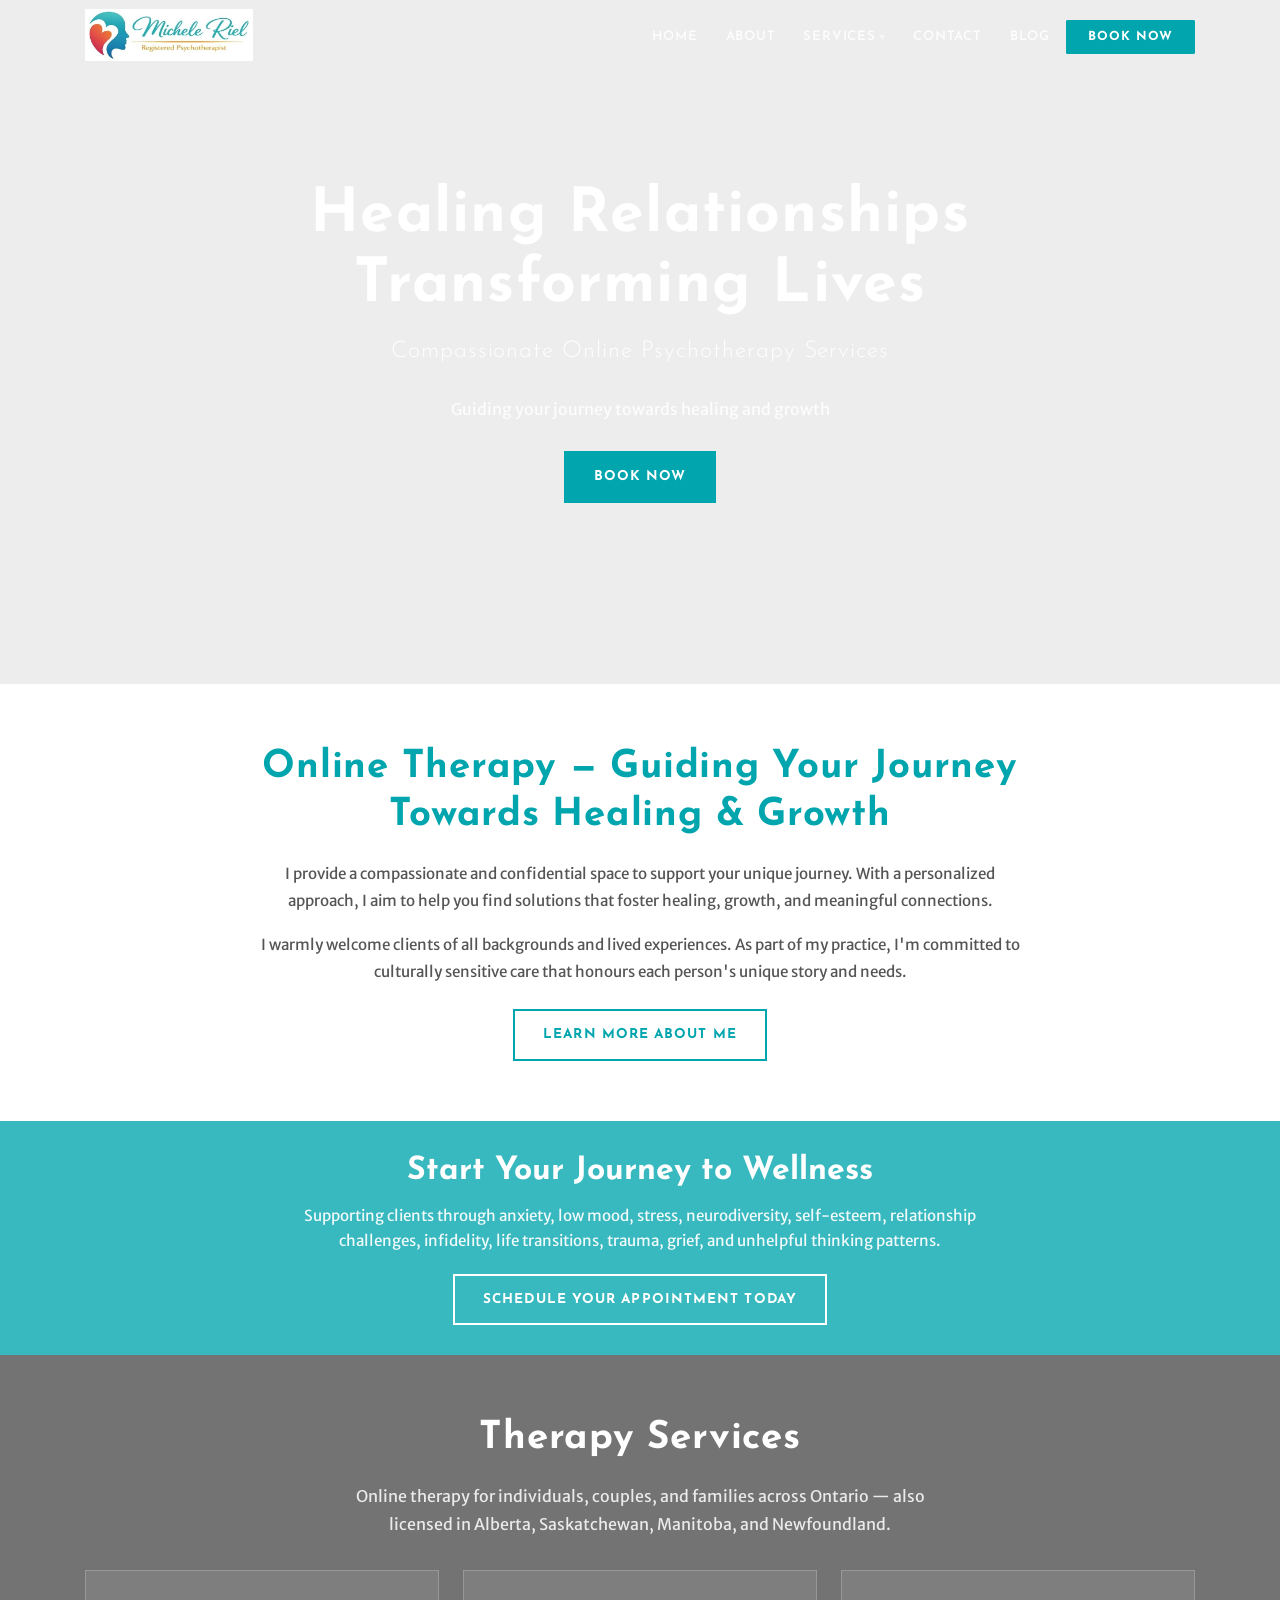
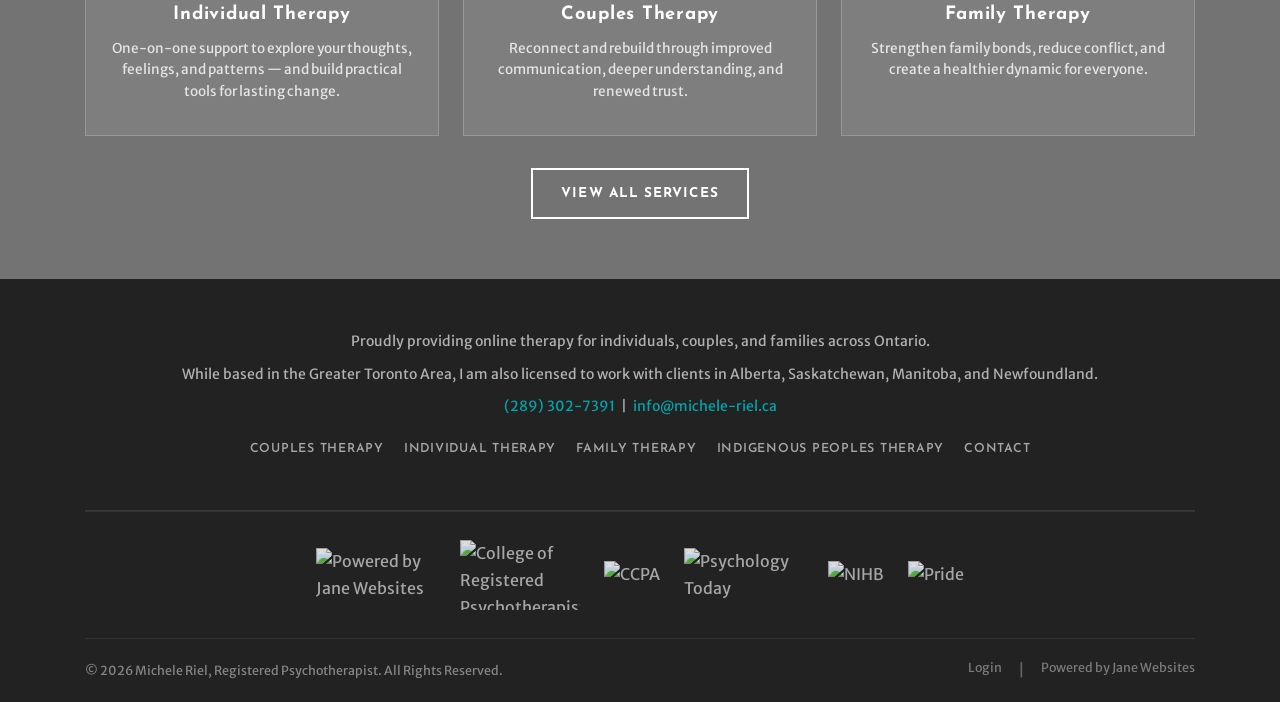
==== index.html @ 2e8179a7 "Replace nav text/subtitle with michelelogo.png across all pages Remove nav-brand-text and nav-brand-" ====
<!DOCTYPE html>
<html lang="en">
<head>
  <meta charset="UTF-8">
  <meta name="viewport" content="width=device-width, initial-scale=1.0">
  <title>Michele Riel | Registered Psychotherapist</title>
  <link rel="stylesheet" href="replica.css">
  <link rel="stylesheet" href="https://cdnjs.cloudflare.com/ajax/libs/font-awesome/6.4.2/css/all.min.css">
</head>
<body>

<!-- NAV -->
<nav class="main-nav nav-transparent" id="mainNav">
  <div class="nav-inner">
    <a href="index.html" class="nav-brand">
      <img src="images/michelelogo.png" alt="Michele Riel" class="nav-brand-logo">
    </a>
    <button class="nav-hamburger" id="navHamburger" aria-label="Menu">
      <span></span><span></span><span></span>
    </button>
    <ul class="nav-links" id="navLinks">
      <li><a href="index.html" class="nav-link">Home</a></li>
      <li><a href="about.html" class="nav-link">About</a></li>
      <li class="nav-dropdown">
        <a href="services.html" class="nav-link">Services</a>
        <div class="nav-dropdown-menu">
          <a href="services/how-will-therapy-help.html">How will Therapy help?</a>
          <a href="services/individual-therapy.html">Individual Therapy</a>
          <a href="services/couples-therapy.html">Couples Therapy</a>
          <a href="services/family-therapy.html">Family Therapy</a>
          <a href="services/indigenous-peoples-therapy.html">Indigenous Peoples Therapy</a>
        </div>
      </li>
      <li><a href="contact.html" class="nav-link">Contact</a></li>
      <li><a href="blog.html" class="nav-link">Blog</a></li>
      <li><a href="https://micheleriel.janeapp.com/" class="nav-link nav-cta" target="_blank">Book Now</a></li>
    </ul>
  </div>
</nav>

<!-- HERO -->
<section class="page-hero hero-home" style="background-image: url('images/hero-home.jpg');">
  <div class="page-hero-overlay"></div>
  <div class="page-hero-content">
    <h1 class="hero-h1">Healing Relationships Transforming Lives</h1>
    <h2 class="hero-h2">Compassionate Online Psychotherapy Services</h2>
    <p style="font-size:1rem;color:rgba(255,255,255,0.85);margin-bottom:28px;">Guiding your journey towards healing and growth</p>
    <a href="https://micheleriel.janeapp.com/" class="btn btn-primary" target="_blank">Book Now</a>
  </div>
</section>

<!-- WELCOME -->
<section class="welcome-section">
  <div class="container">
    <div style="max-width:760px;margin:0 auto;text-align:center;padding:60px 0;">
      <h2 class="section-heading" style="color:#01a5ad;">Online Therapy — Guiding Your Journey Towards Healing &amp; Growth</h2>
      <p class="body-text">I provide a compassionate and confidential space to support your unique journey. With a personalized approach, I aim to help you find solutions that foster healing, growth, and meaningful connections.</p>
      <p class="body-text">I warmly welcome clients of all backgrounds and lived experiences. As part of my practice, I'm committed to culturally sensitive care that honours each person's unique story and needs.</p>
      <a href="about.html" class="btn btn-outline-primary" style="margin-top:8px;">Learn More About Me</a>
    </div>
  </div>
</section>

<!-- JOURNEY STRIP -->
<section class="journey-strip">
  <div class="journey-strip-bg"></div>
  <div class="journey-strip-content">
    <div class="container">
      <h2>Start Your Journey to Wellness</h2>
      <p>Supporting clients through anxiety, low mood, stress, neurodiversity, self-esteem, relationship challenges, infidelity, life transitions, trauma, grief, and unhelpful thinking patterns.</p>
      <a href="https://micheleriel.janeapp.com/" class="btn btn-outline-white" target="_blank">Schedule Your Appointment Today</a>
    </div>
  </div>
</section>

<!-- HOME SERVICES -->
<section class="home-services-section" style="background-image:url('images/senior-family.jpg');">
  <div class="home-services-overlay"></div>
  <div class="home-services-content">
    <div class="container">
      <h2 class="section-heading text-white text-center">Therapy Services</h2>
      <p style="text-align:center;color:rgba(255,255,255,0.85);max-width:620px;margin:0 auto;">Online therapy for individuals, couples, and families across Ontario — also licensed in Alberta, Saskatchewan, Manitoba, and Newfoundland.</p>
      <div class="home-services-grid">
        <a href="services/individual-therapy.html" class="home-service-card">
          <h3>Individual Therapy</h3>
          <p>One-on-one support to explore your thoughts, feelings, and patterns — and build practical tools for lasting change.</p>
        </a>
        <a href="services/couples-therapy.html" class="home-service-card">
          <h3>Couples Therapy</h3>
          <p>Reconnect and rebuild through improved communication, deeper understanding, and renewed trust.</p>
        </a>
        <a href="services/family-therapy.html" class="home-service-card">
          <h3>Family Therapy</h3>
          <p>Strengthen family bonds, reduce conflict, and create a healthier dynamic for everyone.</p>
        </a>
      </div>
      <div style="text-align:center;margin-top:32px;">
        <a href="services.html" class="btn btn-outline-white">View All Services</a>
      </div>
    </div>
  </div>
</section>

<!-- FOOTER -->
<footer class="site-footer">
  <div class="container">
    <div class="footer-text">
      <p>Proudly providing online therapy for individuals, couples, and families across Ontario.</p>
      <p>While based in the Greater Toronto Area, I am also licensed to work with clients in Alberta, Saskatchewan, Manitoba, and Newfoundland.</p>
      <p><a href="tel:+12893027391" style="color:#01a5ad;">(289) 302-7391</a> &nbsp;|&nbsp; <a href="mailto:info@michele-riel.ca" style="color:#01a5ad;">info@michele-riel.ca</a></p>
      <div class="footer-links">
        <a href="services/couples-therapy.html">Couples Therapy</a>
        <a href="services/individual-therapy.html">Individual Therapy</a>
        <a href="services/family-therapy.html">Family Therapy</a>
        <a href="services/indigenous-peoples-therapy.html">Indigenous Peoples Therapy</a>
        <a href="contact.html">Contact</a>
      </div>
    </div>
    <div class="footer-logos">
      <img src="images/jane-websites.png" alt="Powered by Jane Websites">
      <img src="images/crpo.webp" alt="College of Registered Psychotherapists of Ontario">
      <img src="images/ccpa.jpg" alt="CCPA">
      <img src="images/psychology-today.png" alt="Psychology Today">
      <img src="images/nihb.png" alt="NIHB">
      <img src="images/pride.jpg" alt="Pride">
    </div>
    <div class="footer-bottom">
      <p>&copy; 2026 Michele Riel, Registered Psychotherapist. All Rights Reserved.</p>
      <div style="display:flex;gap:16px;">
        <a href="#">Login</a>
        <span style="color:rgba(255,255,255,0.3)">|</span>
        <a href="https://jane.app" target="_blank">Powered by Jane Websites</a>
      </div>
    </div>
  </div>
</footer>

<script>
  const nav = document.getElementById('mainNav');
  window.addEventListener('scroll', () => {
    if (window.scrollY > 60) { nav.classList.add('nav-solid'); nav.classList.remove('nav-transparent'); }
    else { nav.classList.remove('nav-solid'); nav.classList.add('nav-transparent'); }
  });
  const burger = document.getElementById('navHamburger');
  const links  = document.getElementById('navLinks');
  burger.addEventListener('click', () => {
    burger.classList.toggle('open');
    links.classList.toggle('open');
    document.body.style.overflow = links.classList.contains('open') ? 'hidden' : '';
  });
  document.querySelectorAll('.nav-links a').forEach(l => l.addEventListener('click', () => {
    links.classList.remove('open'); burger.classList.remove('open'); document.body.style.overflow = '';
  }));
</script>
</body>
</html>
---- replica.css ----
/* ============================================================
   Michele Riel Psychotherapy — Replica Stylesheet
   Faithfully recreating the original at michele-riel.ca
   Fonts: Josefin Sans (headings/nav) + Merriweather Sans (body)
   Primary: #01a5ad (teal)
   ============================================================ */

@import url('https://fonts.googleapis.com/css2?family=Josefin+Sans:wght@300;400;600;700&family=Merriweather+Sans:ital,wght@0,300;0,400;0,700;1,300;1,400&display=swap');

/* ===== RESET & BASE ===== */
*, *::before, *::after { box-sizing: border-box; margin: 0; padding: 0; }
html { font-size: 16px; scroll-behavior: smooth; }
body {
  font-family: 'Merriweather Sans', Arial, sans-serif;
  color: #222222;
  background: #ffffff;
  line-height: 1.7;
  -webkit-font-smoothing: antialiased;
}
img { max-width: 100%; display: block; }
a { text-decoration: none; color: inherit; transition: color 0.2s; }
ul { list-style: none; }
button { font-family: inherit; cursor: pointer; }

/* ===== TYPOGRAPHY ===== */
h1, h2, h3, h4, h5, h6 {
  font-family: 'Josefin Sans', Arial, sans-serif;
  line-height: 1.25;
  font-weight: 600;
}

/* ===== LAYOUT ===== */
.container {
  max-width: 1170px;
  margin: 0 auto;
  padding: 0 30px;
}
.row { display: flex; flex-wrap: wrap; margin: 0 -15px; }
[class*="col-"] { padding: 0 15px; }
.col-md-4  { width: 33.333%; }
.col-md-6  { width: 50%; }
.col-md-8  { width: 66.666%; }
.col-md-12 { width: 100%; }

/* ===== BUTTONS ===== */
.btn {
  display: inline-block;
  padding: 12px 28px;
  font-family: 'Josefin Sans', Arial, sans-serif;
  font-size: 0.85rem;
  font-weight: 700;
  letter-spacing: 0.08em;
  text-transform: uppercase;
  border: 2px solid transparent;
  cursor: pointer;
  transition: all 0.25s;
  border-radius: 0;
}
.btn-primary {
  background-color: #01a5ad;
  color: #ffffff;
  border-color: #01a5ad;
}
.btn-primary:hover {
  background-color: #018a91;
  border-color: #018a91;
  color: #ffffff;
}
.btn-outline-white {
  background: transparent;
  color: #ffffff;
  border-color: #ffffff;
}
.btn-outline-white:hover {
  background: #ffffff;
  color: #01a5ad;
}
.btn-outline-primary {
  background: transparent;
  color: #01a5ad;
  border-color: #01a5ad;
}
.btn-outline-primary:hover {
  background: #01a5ad;
  color: #ffffff;
}

/* ===== NAVIGATION ===== */
.main-nav {
  position: fixed;
  top: 0;
  left: 0;
  right: 0;
  z-index: 1000;
  transition: all 0.35s ease;
}
.main-nav.nav-transparent { background: transparent; }
.main-nav.nav-solid {
  background: #ffffff;
  box-shadow: 0 2px 12px rgba(0,0,0,0.08);
}

.nav-inner {
  max-width: 1170px;
  margin: 0 auto;
  padding: 0 30px;
  height: 70px;
  display: flex;
  align-items: center;
  justify-content: space-between;
  gap: 20px;
}

/* Logo */
.nav-brand {
  display: flex;
  align-items: center;
  gap: 12px;
  text-decoration: none;
  flex-shrink: 0;
}
.nav-brand-logo {
  height: 52px;
  width: auto;
  object-fit: contain;
}

/* Nav links */
.nav-links {
  display: flex;
  align-items: center;
  gap: 4px;
  flex: 1;
  justify-content: flex-end;
}
.nav-link {
  font-family: 'Josefin Sans', Arial, sans-serif;
  font-size: 0.82rem;
  font-weight: 600;
  letter-spacing: 0.06em;
  text-transform: uppercase;
  color: rgba(255,255,255,0.88);
  padding: 8px 12px;
  border-radius: 2px;
  transition: all 0.2s;
  white-space: nowrap;
}
.nav-link:hover { color: #ffffff; background: rgba(255,255,255,0.1); }
.nav-solid .nav-link { color: #555555; }
.nav-solid .nav-link:hover { color: #01a5ad; background: rgba(1,165,173,0.06); }

/* Services dropdown */
.nav-dropdown { position: relative; }
.nav-dropdown-menu {
  display: none;
  position: absolute;
  top: 100%;
  left: 0;
  min-width: 230px;
  background: #ffffff;
  box-shadow: 0 4px 20px rgba(0,0,0,0.12);
  border-top: 3px solid #01a5ad;
  padding: 8px 0;
  z-index: 100;
}
.nav-dropdown:hover .nav-dropdown-menu { display: block; }
.nav-dropdown-menu a {
  display: block;
  padding: 10px 18px;
  font-family: 'Josefin Sans', Arial, sans-serif;
  font-size: 0.78rem;
  font-weight: 600;
  letter-spacing: 0.04em;
  text-transform: uppercase;
  color: #444444;
  transition: all 0.2s;
}
.nav-dropdown-menu a:hover { color: #01a5ad; background: rgba(1,165,173,0.05); padding-left: 24px; }
.nav-dropdown .nav-link::after {
  content: ' ▾';
  font-size: 0.65em;
  opacity: 0.7;
}

/* Book Now CTA */
.nav-cta {
  background: #01a5ad;
  color: #ffffff !important;
  padding: 9px 20px;
  font-family: 'Josefin Sans', Arial, sans-serif;
  font-size: 0.78rem;
  font-weight: 700;
  letter-spacing: 0.08em;
  text-transform: uppercase;
  border: 2px solid #01a5ad;
  transition: all 0.25s;
}
.nav-cta:hover {
  background: #018a91 !important;
  border-color: #018a91;
  background: transparent;
}

/* Mobile hamburger */
.nav-hamburger {
  display: none;
  flex-direction: column;
  gap: 5px;
  background: none;
  border: none;
  padding: 5px;
  cursor: pointer;
  z-index: 1001;
}
.nav-hamburger span {
  display: block;
  width: 25px;
  height: 2px;
  background: #ffffff;
  border-radius: 2px;
  transition: all 0.3s;
}
.nav-solid .nav-hamburger span { background: #222222; }
.nav-hamburger.open span:nth-child(1) { transform: rotate(45deg) translate(5px, 5px); }
.nav-hamburger.open span:nth-child(2) { opacity: 0; }
.nav-hamburger.open span:nth-child(3) { transform: rotate(-45deg) translate(5px, -5px); }

/* ===== HERO / HEADER SECTIONS ===== */
.page-hero {
  position: relative;
  background-size: cover;
  background-position: center;
  background-repeat: no-repeat;
  display: flex;
  align-items: center;
  justify-content: center;
  text-align: center;
  overflow: hidden;
}
.page-hero-overlay {
  position: absolute;
  inset: 0;
  background: #000000;
  opacity: 0.07;
}
.page-hero-content {
  position: relative;
  z-index: 2;
  color: #ffffff;
  padding: 40px 20px;
  max-width: 800px;
}
.hero-h1 {
  font-family: 'Josefin Sans', Arial, sans-serif;
  font-size: clamp(2rem, 5vw, 3.8rem);
  font-weight: 700;
  color: #ffffff;
  margin-bottom: 16px;
  line-height: 1.15;
  letter-spacing: 0.02em;
}
.hero-h2 {
  font-family: 'Josefin Sans', Arial, sans-serif;
  font-size: clamp(1rem, 2.5vw, 1.45rem);
  font-weight: 300;
  color: rgba(255,255,255,0.92);
  margin-bottom: 30px;
  letter-spacing: 0.04em;
}
.hero-home {
  min-height: 76vh;
  background-position: left 20%;
}
.hero-inner {
  min-height: 71vh;
  background-position: center;
}
.hero-sm {
  min-height: 65vh;
  background-position: left 20%;
}

/* ===== SECTION STYLES ===== */
.section { padding: 60px 0; }
.section-sm { padding: 40px 0; }
.section-lg { padding: 90px 0; }

.section-heading {
  font-family: 'Josefin Sans', Arial, sans-serif;
  font-size: clamp(1.6rem, 3.5vw, 2.4rem);
  font-weight: 700;
  color: #222222;
  margin-bottom: 20px;
  letter-spacing: 0.02em;
}
.section-subheading {
  font-size: 1rem;
  color: #777777;
  margin-bottom: 12px;
}
.body-text {
  font-size: 0.95rem;
  color: #555555;
  line-height: 1.8;
  margin-bottom: 16px;
}

/* White background */
.bg-white { background: #ffffff; }
/* Light background */
.bg-light { background: #f5f5f5; }
/* Primary (teal) */
.bg-primary { background: #01a5ad; }
.bg-primary-overlay {
  position: relative;
  background: #01a5ad;
}
.bg-primary-overlay::before {
  content: '';
  position: absolute;
  inset: 0;
  background: #01a5ad;
  opacity: 0.78;
}
.bg-primary-overlay > * { position: relative; z-index: 1; }
/* Dark */
.bg-dark { background: #222222; }
/* Image section with overlay */
.bg-cover-section {
  background-size: cover;
  background-position: center;
  background-repeat: no-repeat;
  position: relative;
}

/* ===== HOME PAGE SECTIONS ===== */
/* Welcome section */
.welcome-section {
  min-height: 45vh;
  display: flex;
  align-items: center;
  background: #ffffff;
}
.welcome-section .section-heading { color: #01a5ad; }

/* Journey strip */
.journey-strip {
  min-height: 20vh;
  display: flex;
  align-items: center;
  position: relative;
  overflow: hidden;
}
.journey-strip-bg {
  position: absolute;
  inset: 0;
  background: #01a5ad;
  opacity: 0.78;
}
.journey-strip-content {
  position: relative;
  z-index: 1;
  color: #ffffff;
  text-align: center;
  width: 100%;
  padding: 30px 20px;
}
.journey-strip-content h2 {
  font-family: 'Josefin Sans', Arial, sans-serif;
  font-size: clamp(1.3rem, 3vw, 2rem);
  font-weight: 700;
  color: #ffffff;
  margin-bottom: 12px;
}
.journey-strip-content p {
  font-size: 0.95rem;
  color: rgba(255,255,255,0.92);
  max-width: 700px;
  margin: 0 auto 20px;
}

/* Services section (on home) */
.home-services-section {
  min-height: 45vh;
  background-size: cover;
  background-position: center;
  position: relative;
  display: flex;
  align-items: center;
}
.home-services-overlay {
  position: absolute;
  inset: 0;
  background: rgba(0,0,0,0.55);
}
.home-services-content {
  position: relative;
  z-index: 1;
  width: 100%;
  padding: 60px 0;
}
.home-services-grid {
  display: grid;
  grid-template-columns: repeat(3, 1fr);
  gap: 24px;
  margin-top: 32px;
}
.home-service-card {
  background: rgba(255,255,255,0.08);
  border: 1px solid rgba(255,255,255,0.2);
  padding: 32px 24px;
  text-align: center;
  color: #ffffff;
  transition: all 0.3s;
  cursor: pointer;
}
.home-service-card:hover {
  background: rgba(1,165,173,0.6);
  border-color: #01a5ad;
  transform: translateY(-4px);
}
.home-service-card h3 {
  font-size: 1.15rem;
  font-weight: 700;
  color: #ffffff;
  margin-bottom: 12px;
  letter-spacing: 0.04em;
}
.home-service-card p {
  font-size: 0.85rem;
  color: rgba(255,255,255,0.8);
  line-height: 1.6;
}

/* ===== SERVICES PAGE CARDS ===== */
.services-cards-grid {
  display: grid;
  grid-template-columns: repeat(auto-fill, minmax(300px, 1fr));
  gap: 0;
}
.service-img-card {
  position: relative;
  overflow: hidden;
  min-height: 300px;
  display: block;
  cursor: pointer;
}
.service-img-card img {
  width: 100%;
  height: 100%;
  object-fit: cover;
  transition: transform 0.4s ease;
  position: absolute;
  inset: 0;
}
.service-img-card:hover img { transform: scale(1.04); }
.service-img-card-overlay {
  position: absolute;
  inset: 0;
  background: rgba(0,0,0,0.45);
  transition: background 0.3s;
}
.service-img-card:hover .service-img-card-overlay { background: rgba(1,165,173,0.65); }
.service-img-card-content {
  position: absolute;
  bottom: 0;
  left: 0;
  right: 0;
  padding: 24px;
  color: #ffffff;
}
.service-img-card-content h3 {
  font-size: 1.1rem;
  font-weight: 700;
  letter-spacing: 0.04em;
  color: #ffffff;
  margin-bottom: 6px;
}
.service-img-card-content p {
  font-size: 0.82rem;
  color: rgba(255,255,255,0.85);
}
.service-img-card-content .btn { margin-top: 12px; font-size: 0.75rem; padding: 8px 18px; }

/* ===== ABOUT PAGE ===== */
.about-bio-section {
  display: grid;
  grid-template-columns: 1fr 1.8fr;
  gap: 50px;
  align-items: start;
}
.about-photo {
  width: 100%;
  border-radius: 4px;
  object-fit: cover;
}
.approaches-list {
  display: flex;
  flex-direction: column;
  gap: 8px;
  margin: 20px 0;
}
.approaches-list li {
  display: flex;
  align-items: center;
  gap: 10px;
  font-size: 0.9rem;
  color: #444444;
}
.approaches-list li::before {
  content: '✓';
  color: #01a5ad;
  font-weight: 700;
  flex-shrink: 0;
}
.memberships { margin-top: 24px; }
.memberships h4 {
  font-family: 'Josefin Sans', Arial, sans-serif;
  font-size: 1rem;
  color: #01a5ad;
  margin-bottom: 10px;
  letter-spacing: 0.04em;
}
.memberships ul li {
  font-size: 0.9rem;
  color: #555555;
  padding: 4px 0;
  border-bottom: 1px solid #eeeeee;
}

/* ===== CONTACT PAGE ===== */
.contact-grid {
  display: grid;
  grid-template-columns: 1fr 1fr;
  gap: 50px;
  align-items: start;
}
.contact-info-block h3 {
  font-family: 'Josefin Sans', Arial, sans-serif;
  font-size: 1.3rem;
  color: #01a5ad;
  margin-bottom: 20px;
}
.contact-detail {
  display: flex;
  align-items: flex-start;
  gap: 12px;
  margin-bottom: 16px;
}
.contact-detail-icon {
  width: 36px;
  height: 36px;
  background: #01a5ad;
  color: #fff;
  border-radius: 50%;
  display: flex;
  align-items: center;
  justify-content: center;
  flex-shrink: 0;
  font-size: 0.9rem;
}
.contact-detail-text p { font-size: 0.85rem; color: #777777; margin-bottom: 2px; }
.contact-detail-text a, .contact-detail-text span { font-size: 0.95rem; color: #222222; font-weight: 500; }
.contact-detail-text a:hover { color: #01a5ad; }

/* Fees box */
.fees-box {
  background: #f5f5f5;
  border-left: 4px solid #01a5ad;
  padding: 20px 24px;
  margin: 24px 0;
}
.fees-box h4 {
  font-family: 'Josefin Sans', Arial, sans-serif;
  font-size: 0.9rem;
  text-transform: uppercase;
  letter-spacing: 0.06em;
  color: #01a5ad;
  margin-bottom: 12px;
}
.fee-item {
  display: flex;
  justify-content: space-between;
  font-size: 0.9rem;
  color: #555555;
  padding: 6px 0;
  border-bottom: 1px solid #e5e5e5;
}
.fee-item:last-child { border-bottom: none; }
.fee-item strong { color: #222222; }

/* Contact form */
.contact-form-block { background: #f5f5f5; padding: 32px; }
.contact-form-block h3 {
  font-family: 'Josefin Sans', Arial, sans-serif;
  font-size: 1.3rem;
  color: #222222;
  margin-bottom: 20px;
}
.form-group { margin-bottom: 18px; }
.form-group label {
  display: block;
  font-family: 'Josefin Sans', Arial, sans-serif;
  font-size: 0.78rem;
  font-weight: 600;
  letter-spacing: 0.06em;
  text-transform: uppercase;
  color: #555555;
  margin-bottom: 6px;
}
.form-group input,
.form-group textarea,
.form-group select {
  width: 100%;
  padding: 12px 14px;
  border: 1px solid #dddddd;
  font-family: 'Merriweather Sans', Arial, sans-serif;
  font-size: 0.9rem;
  color: #222222;
  background: #ffffff;
  outline: none;
  transition: border-color 0.2s;
  border-radius: 0;
  appearance: none;
}
.form-group input:focus,
.form-group textarea:focus { border-color: #01a5ad; box-shadow: 0 0 0 2px rgba(1,165,173,0.1); }
.form-group textarea { min-height: 130px; resize: vertical; }

/* ===== BLOG ===== */
.blog-post-card {
  background: #ffffff;
  border: 1px solid #eeeeee;
  margin-bottom: 32px;
  overflow: hidden;
  transition: box-shadow 0.3s;
}
.blog-post-card:hover { box-shadow: 0 4px 20px rgba(0,0,0,0.09); }
.blog-post-body { padding: 28px 32px; }
.blog-meta {
  display: flex;
  align-items: center;
  gap: 16px;
  font-size: 0.78rem;
  color: #999999;
  margin-bottom: 12px;
  font-family: 'Josefin Sans', Arial, sans-serif;
  letter-spacing: 0.04em;
  text-transform: uppercase;
}
.blog-meta span { display: flex; align-items: center; gap: 4px; }
.blog-tag {
  background: #01a5ad;
  color: #ffffff;
  padding: 3px 10px;
  font-size: 0.7rem;
  font-family: 'Josefin Sans', Arial, sans-serif;
  font-weight: 700;
  letter-spacing: 0.06em;
  text-transform: uppercase;
}
.blog-post-title {
  font-family: 'Josefin Sans', Arial, sans-serif;
  font-size: 1.4rem;
  font-weight: 700;
  color: #222222;
  margin-bottom: 14px;
  line-height: 1.35;
}
.blog-post-title a:hover { color: #01a5ad; }
.blog-excerpt { font-size: 0.9rem; color: #666666; line-height: 1.75; }
.blog-read-more {
  display: inline-flex;
  align-items: center;
  gap: 6px;
  margin-top: 16px;
  font-family: 'Josefin Sans', Arial, sans-serif;
  font-size: 0.78rem;
  font-weight: 700;
  letter-spacing: 0.06em;
  text-transform: uppercase;
  color: #01a5ad;
}
.blog-read-more:hover { gap: 10px; }

/* Blog post full */
.blog-post-full { max-width: 780px; margin: 0 auto; }
.blog-post-full h2 {
  font-family: 'Josefin Sans', Arial, sans-serif;
  font-size: 1.5rem;
  color: #01a5ad;
  margin: 32px 0 14px;
}
.blog-post-full p {
  font-size: 0.95rem;
  color: #555555;
  line-height: 1.85;
  margin-bottom: 16px;
}
.blog-faq { margin: 40px 0; }
.blog-faq-item {
  border-top: 1px solid #eeeeee;
  padding: 18px 0;
}
.blog-faq-item h4 {
  font-family: 'Josefin Sans', Arial, sans-serif;
  font-size: 0.95rem;
  color: #222222;
  margin-bottom: 8px;
}
.blog-faq-item p { font-size: 0.9rem; color: #666666; }

/* ===== BREADCRUMB ===== */
.breadcrumb-bar {
  background: #f5f5f5;
  padding: 12px 0;
  border-bottom: 1px solid #eeeeee;
}
.breadcrumb {
  display: flex;
  align-items: center;
  gap: 8px;
  font-family: 'Josefin Sans', Arial, sans-serif;
  font-size: 0.75rem;
  color: #999999;
  text-transform: uppercase;
  letter-spacing: 0.06em;
}
.breadcrumb a { color: #01a5ad; }
.breadcrumb a:hover { text-decoration: underline; }
.breadcrumb-sep { color: #cccccc; }

/* ===== SERVICE DETAIL PAGE ===== */
.service-detail-content {
  max-width: 820px;
  margin: 0 auto;
}
.service-detail-content h2 {
  font-family: 'Josefin Sans', Arial, sans-serif;
  font-size: 1.4rem;
  color: #01a5ad;
  margin: 32px 0 14px;
}
.service-detail-content p {
  font-size: 0.95rem;
  color: #555555;
  line-height: 1.85;
  margin-bottom: 16px;
}
.service-detail-content ul {
  margin: 12px 0 20px 20px;
  list-style: disc;
}
.service-detail-content ul li {
  font-size: 0.92rem;
  color: #555555;
  line-height: 1.7;
  padding: 4px 0;
}
.service-location-note {
  background: rgba(1,165,173,0.07);
  border-left: 4px solid #01a5ad;
  padding: 16px 20px;
  margin: 28px 0;
  font-size: 0.9rem;
  color: #555555;
  line-height: 1.65;
}
.cta-banner {
  background: #f5f5f5;
  padding: 40px;
  text-align: center;
  margin-top: 40px;
}
.cta-banner h3 {
  font-family: 'Josefin Sans', Arial, sans-serif;
  font-size: 1.4rem;
  color: #222222;
  margin-bottom: 12px;
}
.cta-banner p { font-size: 0.9rem; color: #666666; margin-bottom: 20px; }

/* ===== FOOTER ===== */
.site-footer {
  background: #222222;
  color: rgba(255,255,255,0.7);
  padding: 50px 0 0;
}
.footer-text {
  text-align: center;
  padding-bottom: 30px;
  border-bottom: 1px solid rgba(255,255,255,0.1);
}
.footer-text p {
  font-size: 0.875rem;
  line-height: 1.75;
  margin-bottom: 8px;
  color: rgba(255,255,255,0.65);
}
.footer-links {
  display: flex;
  justify-content: center;
  flex-wrap: wrap;
  gap: 8px 20px;
  margin: 20px 0;
}
.footer-links a {
  font-family: 'Josefin Sans', Arial, sans-serif;
  font-size: 0.78rem;
  font-weight: 600;
  letter-spacing: 0.06em;
  text-transform: uppercase;
  color: rgba(255,255,255,0.6);
  transition: color 0.2s;
}
.footer-links a:hover { color: #01a5ad; }
.footer-logos {
  display: flex;
  justify-content: center;
  align-items: center;
  flex-wrap: wrap;
  gap: 24px;
  padding: 28px 0;
  border-top: 1px solid rgba(255,255,255,0.08);
}
.footer-logos img {
  max-width: 120px;
  max-height: 70px;
  object-fit: contain;
  opacity: 0.85;
  filter: brightness(1.1);
  transition: opacity 0.2s;
}
.footer-logos img:hover { opacity: 1; }
.footer-bottom {
  border-top: 1px solid rgba(255,255,255,0.08);
  padding: 18px 0;
  display: flex;
  align-items: center;
  justify-content: space-between;
  flex-wrap: wrap;
  gap: 12px;
}
.footer-bottom p {
  font-size: 0.78rem;
  color: rgba(255,255,255,0.45);
}
.footer-bottom a {
  font-size: 0.78rem;
  color: rgba(255,255,255,0.4);
}
.footer-bottom a:hover { color: rgba(255,255,255,0.7); }
.footer-jane { display: flex; align-items: center; gap: 8px; }
.footer-jane img { max-width: 100px; opacity: 0.6; }

/* ===== UTILITY ===== */
.text-center { text-align: center; }
.text-white { color: #ffffff; }
.text-primary { color: #01a5ad; }
.mb-0 { margin-bottom: 0; }
.mt-4 { margin-top: 24px; }
.mt-6 { margin-top: 40px; }

/* ===== RESPONSIVE ===== */
@media (max-width: 991px) {
  .col-md-4  { width: 50%; }
  .col-md-6  { width: 100%; }
  .col-md-8  { width: 100%; }
  .about-bio-section { grid-template-columns: 1fr; gap: 30px; }
  .home-services-grid { grid-template-columns: 1fr 1fr; }
  .contact-grid { grid-template-columns: 1fr; }
}

@media (max-width: 768px) {
  .nav-links { display: none; position: fixed; inset: 0; background: #222222; flex-direction: column; align-items: center; justify-content: center; gap: 16px; z-index: 999; }
  .nav-links.open { display: flex; }
  .nav-links .nav-link { font-size: 1.1rem; color: rgba(255,255,255,0.88); }
  .nav-links .nav-cta { font-size: 1rem; }
  .nav-hamburger { display: flex; }
  .nav-dropdown-menu { position: static; box-shadow: none; border: none; background: rgba(255,255,255,0.05); }
  .col-md-4  { width: 100%; }
  .home-services-grid { grid-template-columns: 1fr; }
  .footer-bottom { flex-direction: column; text-align: center; }
}
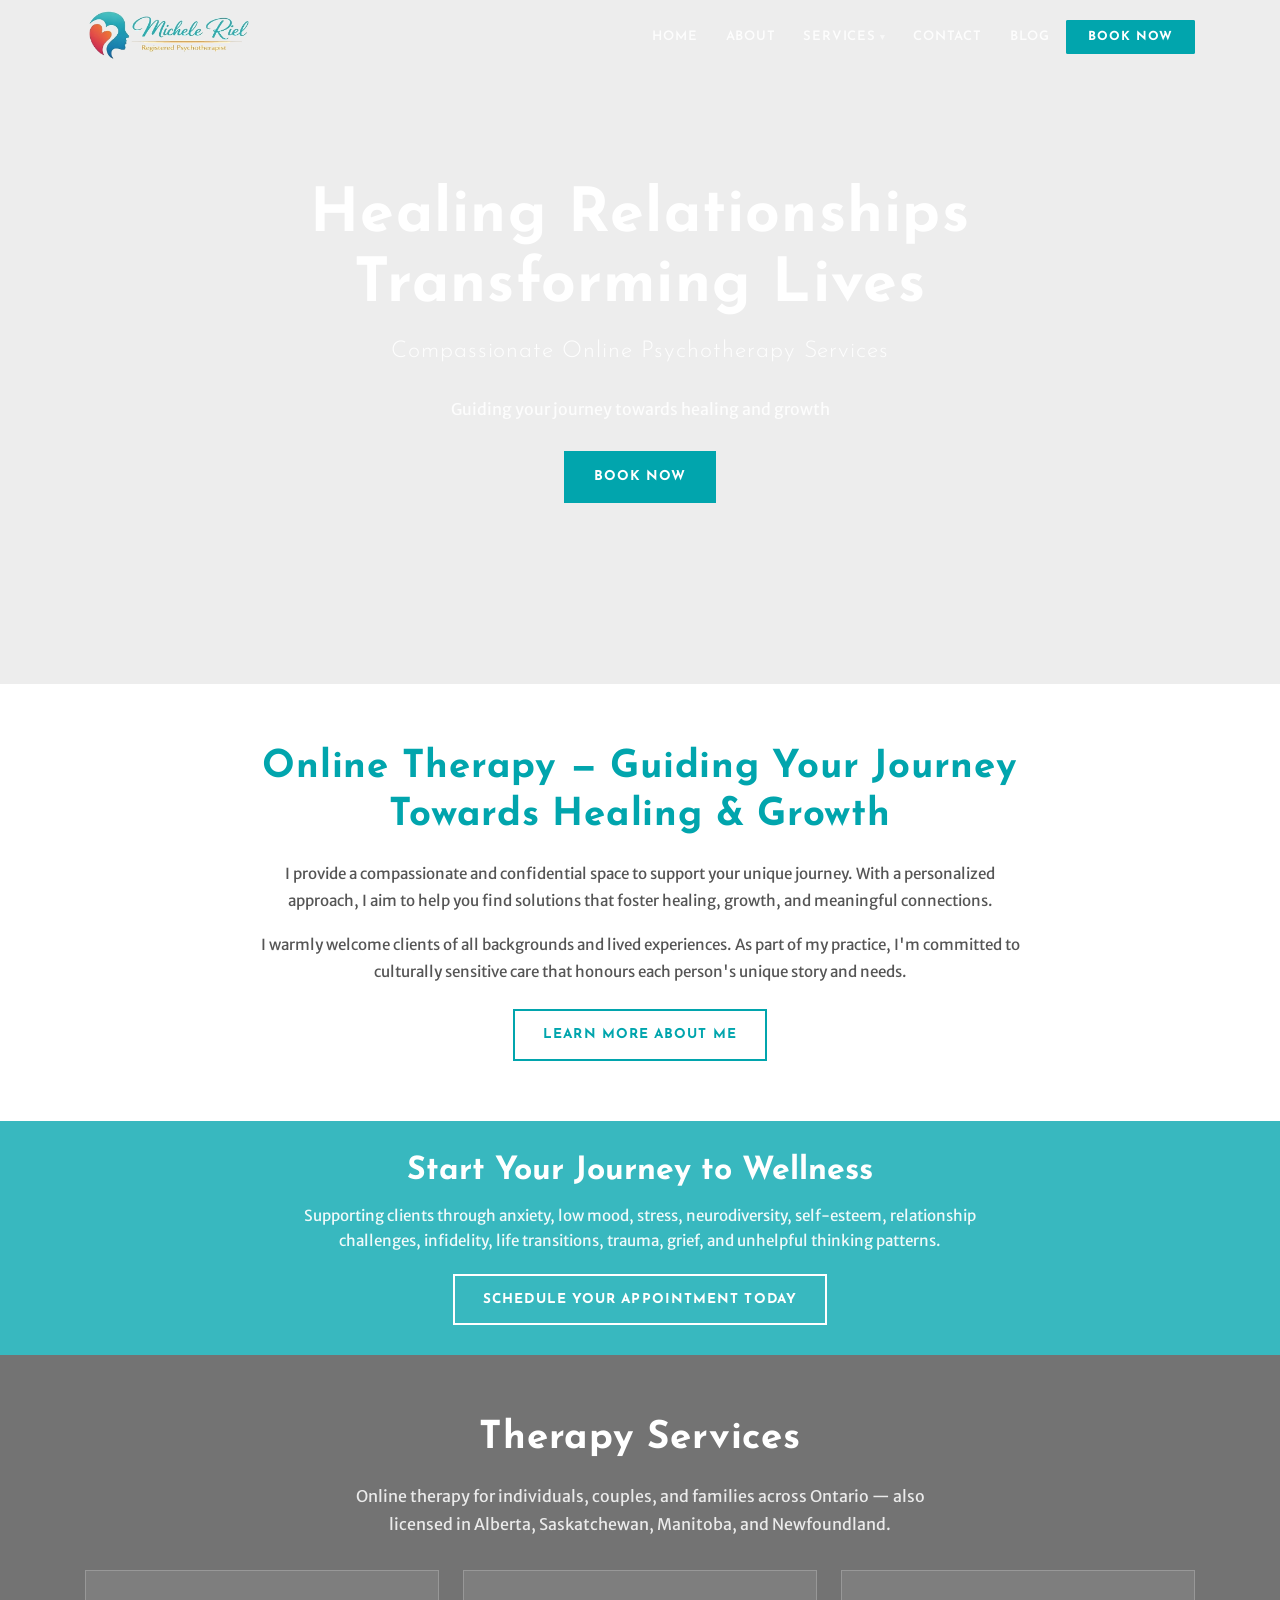
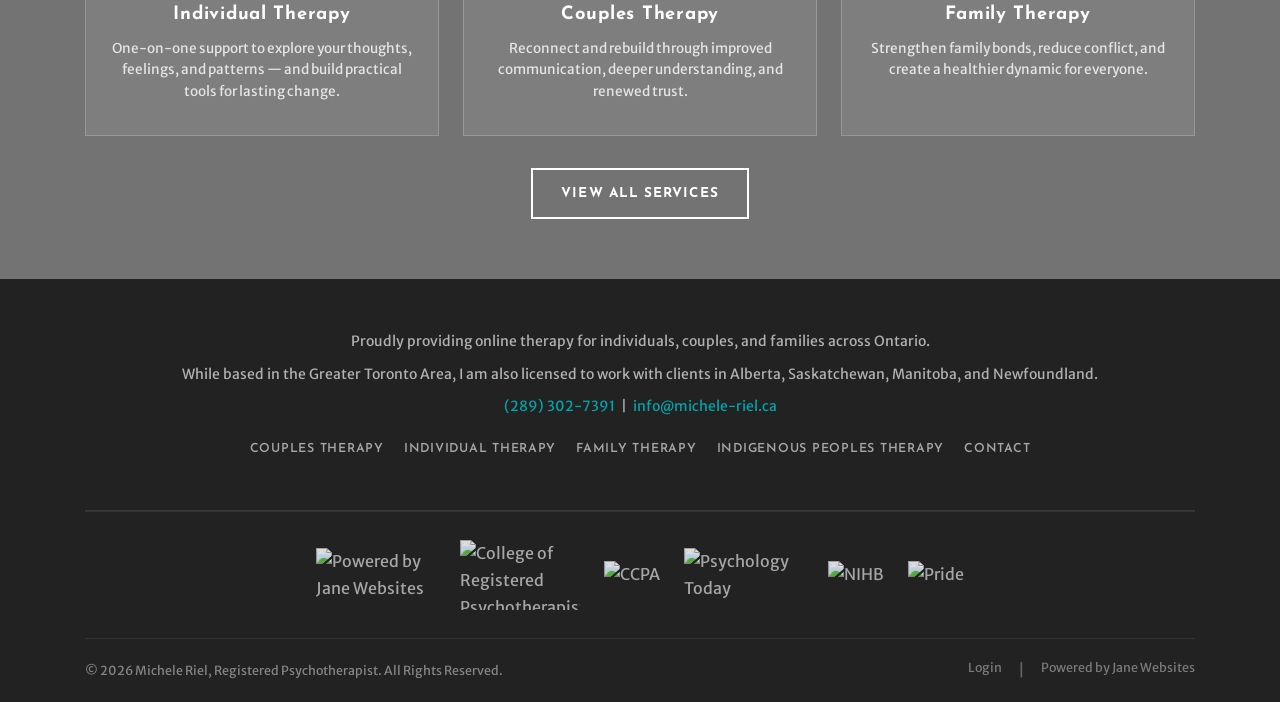
==== commit 6f4c2aef: "Update all booking links to correct Jane App URL https://claude.ai/code/session_015bkxybTrFKScRPw4mY" ====
--- a/index.html
+++ b/index.html
@@ -33,7 +33,7 @@
       </li>
       <li><a href="contact.html" class="nav-link">Contact</a></li>
       <li><a href="blog.html" class="nav-link">Blog</a></li>
-      <li><a href="https://micheleriel.janeapp.com/" class="nav-link nav-cta" target="_blank">Book Now</a></li>
+      <li><a href="https://michele-riel.janeapp.com/#staff_member/1" class="nav-link nav-cta" target="_blank">Book Now</a></li>
     </ul>
   </div>
 </nav>
@@ -45,7 +45,7 @@
     <h1 class="hero-h1">Healing Relationships Transforming Lives</h1>
     <h2 class="hero-h2">Compassionate Online Psychotherapy Services</h2>
     <p style="font-size:1rem;color:rgba(255,255,255,0.85);margin-bottom:28px;">Guiding your journey towards healing and growth</p>
-    <a href="https://micheleriel.janeapp.com/" class="btn btn-primary" target="_blank">Book Now</a>
+    <a href="https://michele-riel.janeapp.com/#staff_member/1" class="btn btn-primary" target="_blank">Book Now</a>
   </div>
 </section>
 
@@ -68,7 +68,7 @@
     <div class="container">
       <h2>Start Your Journey to Wellness</h2>
       <p>Supporting clients through anxiety, low mood, stress, neurodiversity, self-esteem, relationship challenges, infidelity, life transitions, trauma, grief, and unhelpful thinking patterns.</p>
-      <a href="https://micheleriel.janeapp.com/" class="btn btn-outline-white" target="_blank">Schedule Your Appointment Today</a>
+      <a href="https://michele-riel.janeapp.com/#staff_member/1" class="btn btn-outline-white" target="_blank">Schedule Your Appointment Today</a>
     </div>
   </div>
 </section>
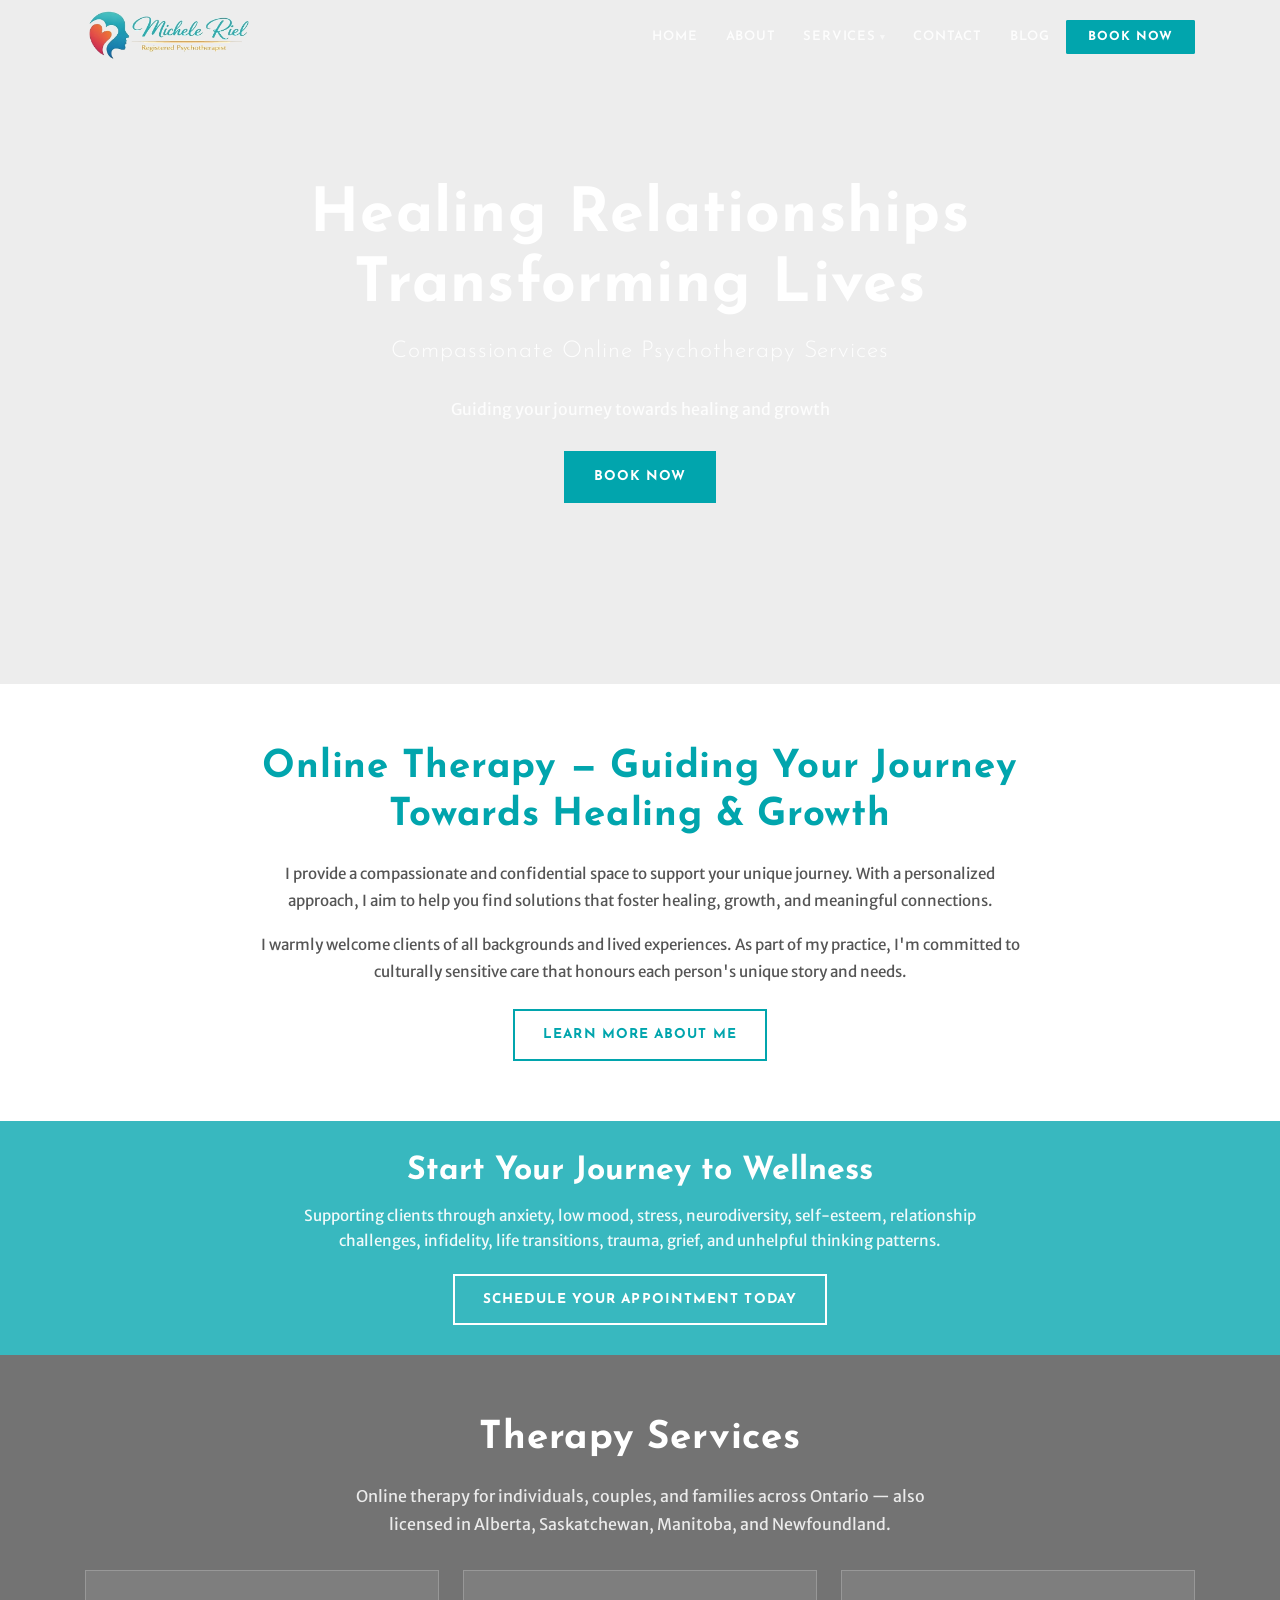
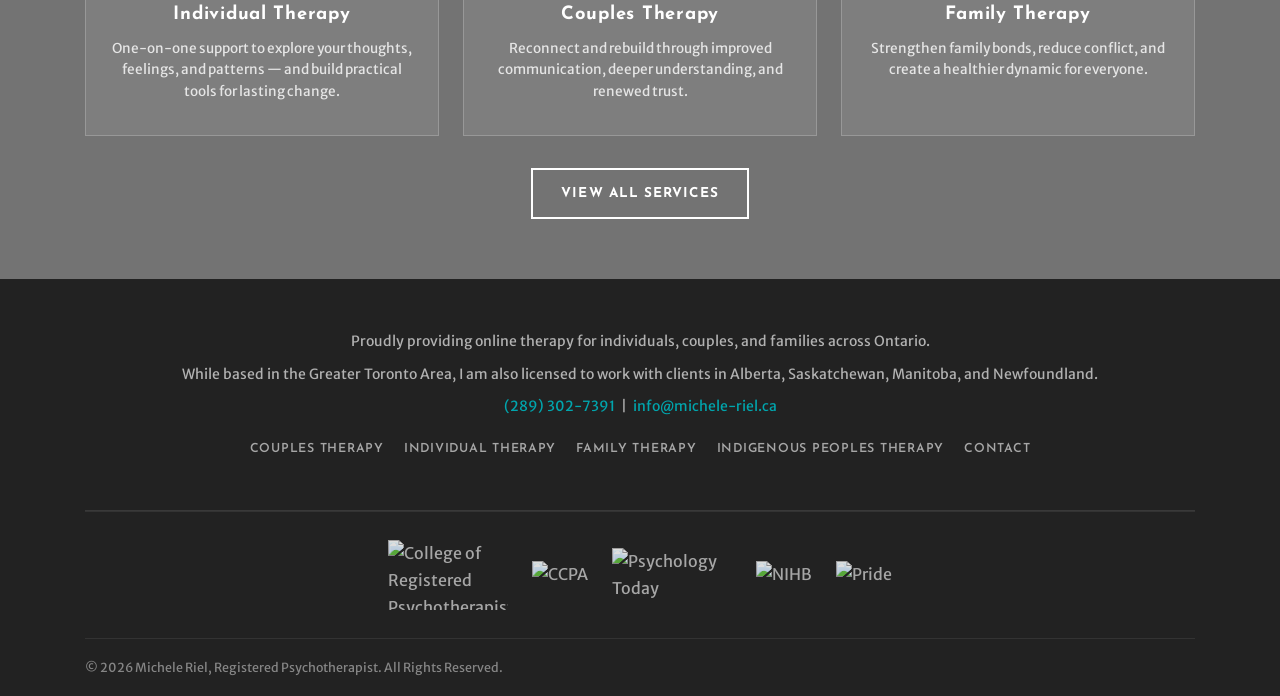
==== commit 18c3cbdb: "Remove all Jane Websites mentions and logo from footers https://claude.ai/code/session_015bkxybTrFKS" ====
--- a/index.html
+++ b/index.html
@@ -117,7 +117,6 @@
       </div>
     </div>
     <div class="footer-logos">
-      <img src="images/jane-websites.png" alt="Powered by Jane Websites">
       <img src="images/crpo.webp" alt="College of Registered Psychotherapists of Ontario">
       <img src="images/ccpa.jpg" alt="CCPA">
       <img src="images/psychology-today.png" alt="Psychology Today">
@@ -126,11 +125,6 @@
     </div>
     <div class="footer-bottom">
       <p>&copy; 2026 Michele Riel, Registered Psychotherapist. All Rights Reserved.</p>
-      <div style="display:flex;gap:16px;">
-        <a href="#">Login</a>
-        <span style="color:rgba(255,255,255,0.3)">|</span>
-        <a href="https://jane.app" target="_blank">Powered by Jane Websites</a>
-      </div>
     </div>
   </div>
 </footer>
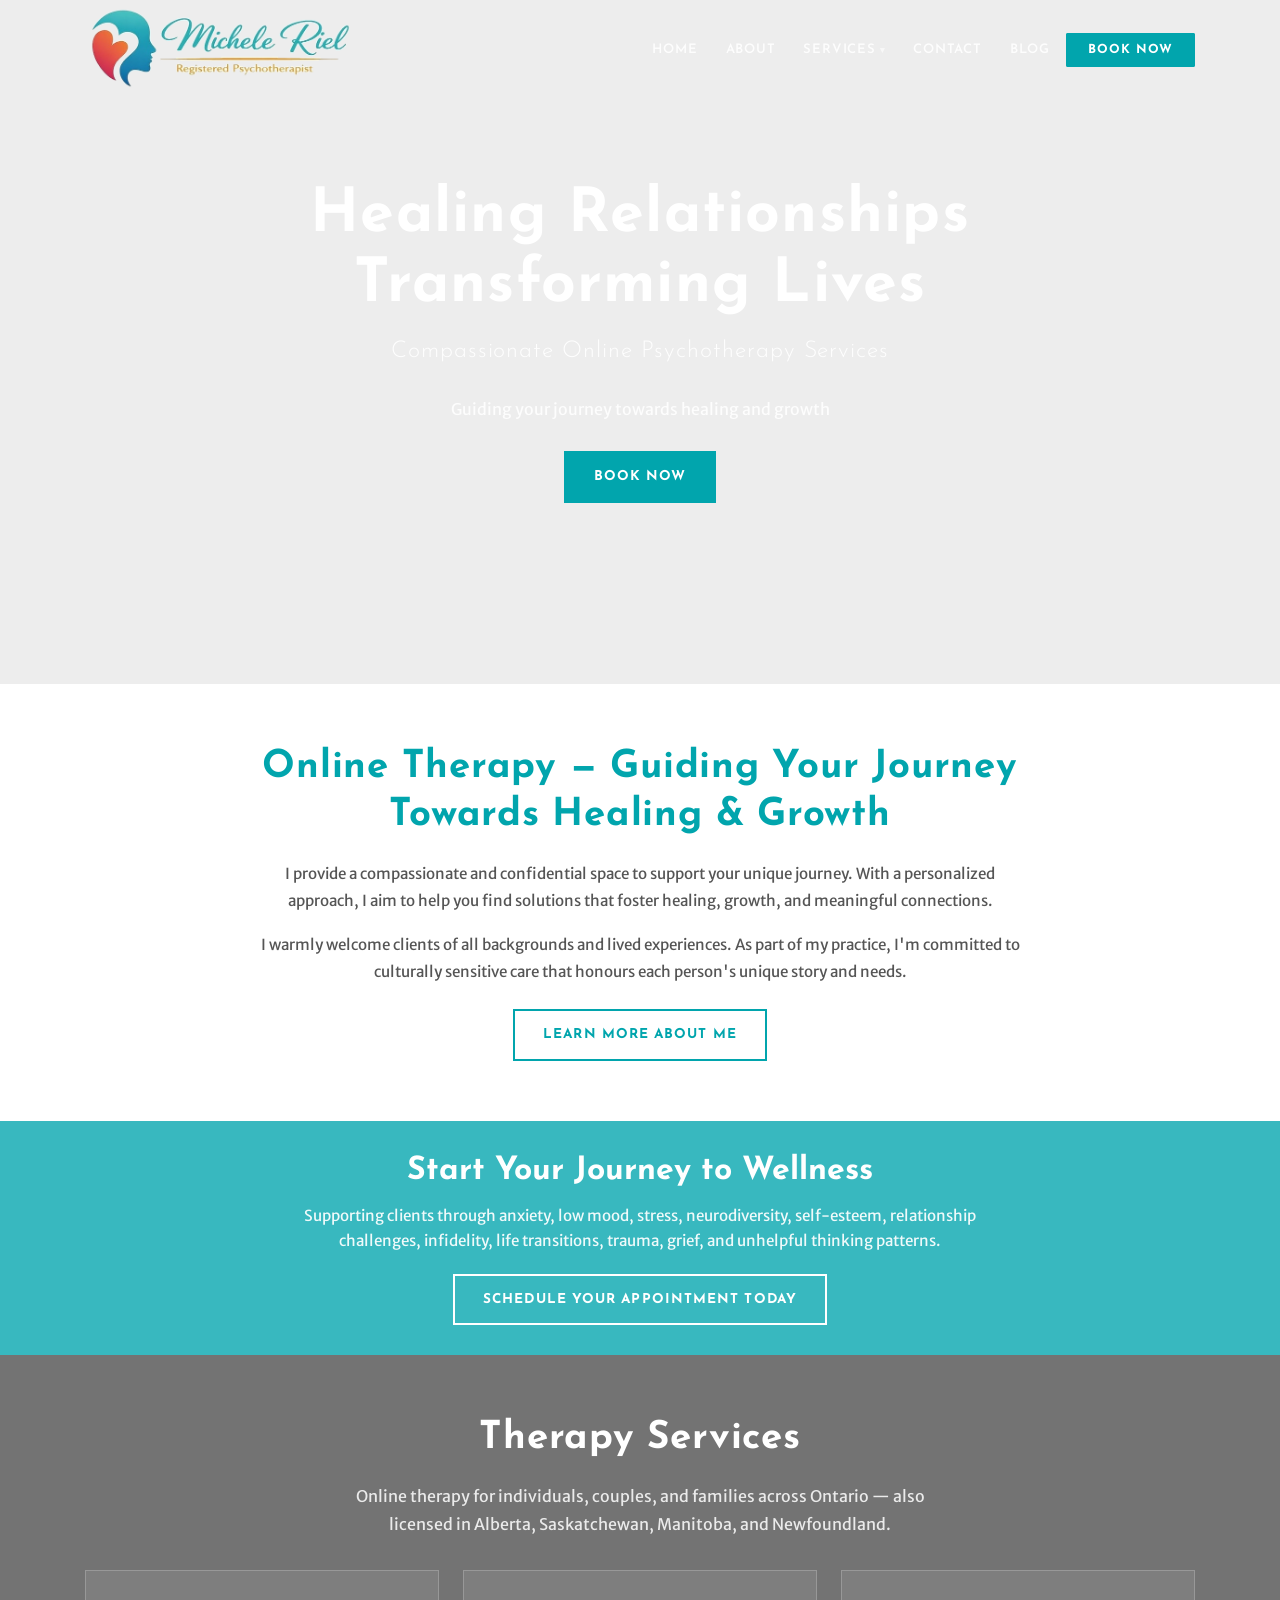
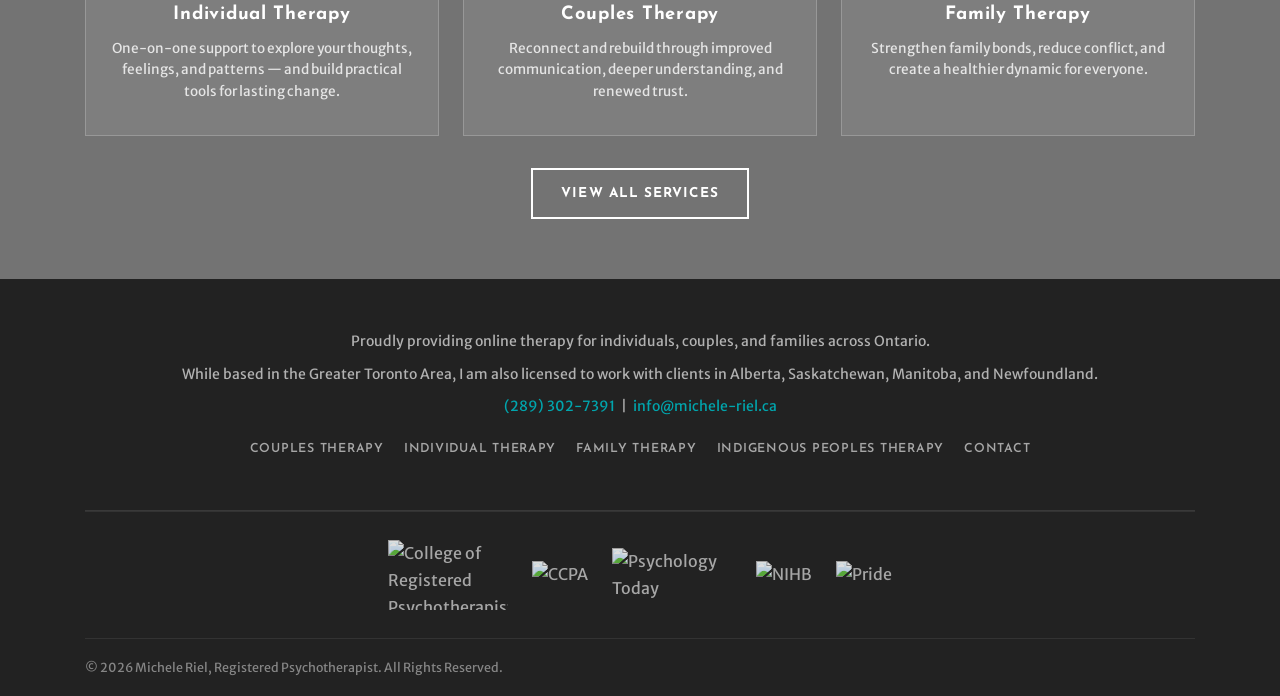
==== commit e3aed12f: "Enlarge home page nav logo on scroll top, shrink on scroll https://claude.ai/code/session_015bkxybTr" ====
--- a/index.html
+++ b/index.html
@@ -7,7 +7,7 @@
   <link rel="stylesheet" href="replica.css">
   <link rel="stylesheet" href="https://cdnjs.cloudflare.com/ajax/libs/font-awesome/6.4.2/css/all.min.css">
 </head>
-<body>
+<body class="page-home">
 
 <!-- NAV -->
 <nav class="main-nav nav-transparent" id="mainNav">
--- a/replica.css
+++ b/replica.css
@@ -123,7 +123,10 @@
   height: 52px;
   width: auto;
   object-fit: contain;
-}
+  transition: height 0.35s ease;
+}
+.page-home .main-nav.nav-transparent .nav-inner { height: 96px; }
+.page-home .main-nav.nav-transparent .nav-brand-logo { height: 84px; }
 
 /* Nav links */
 .nav-links {
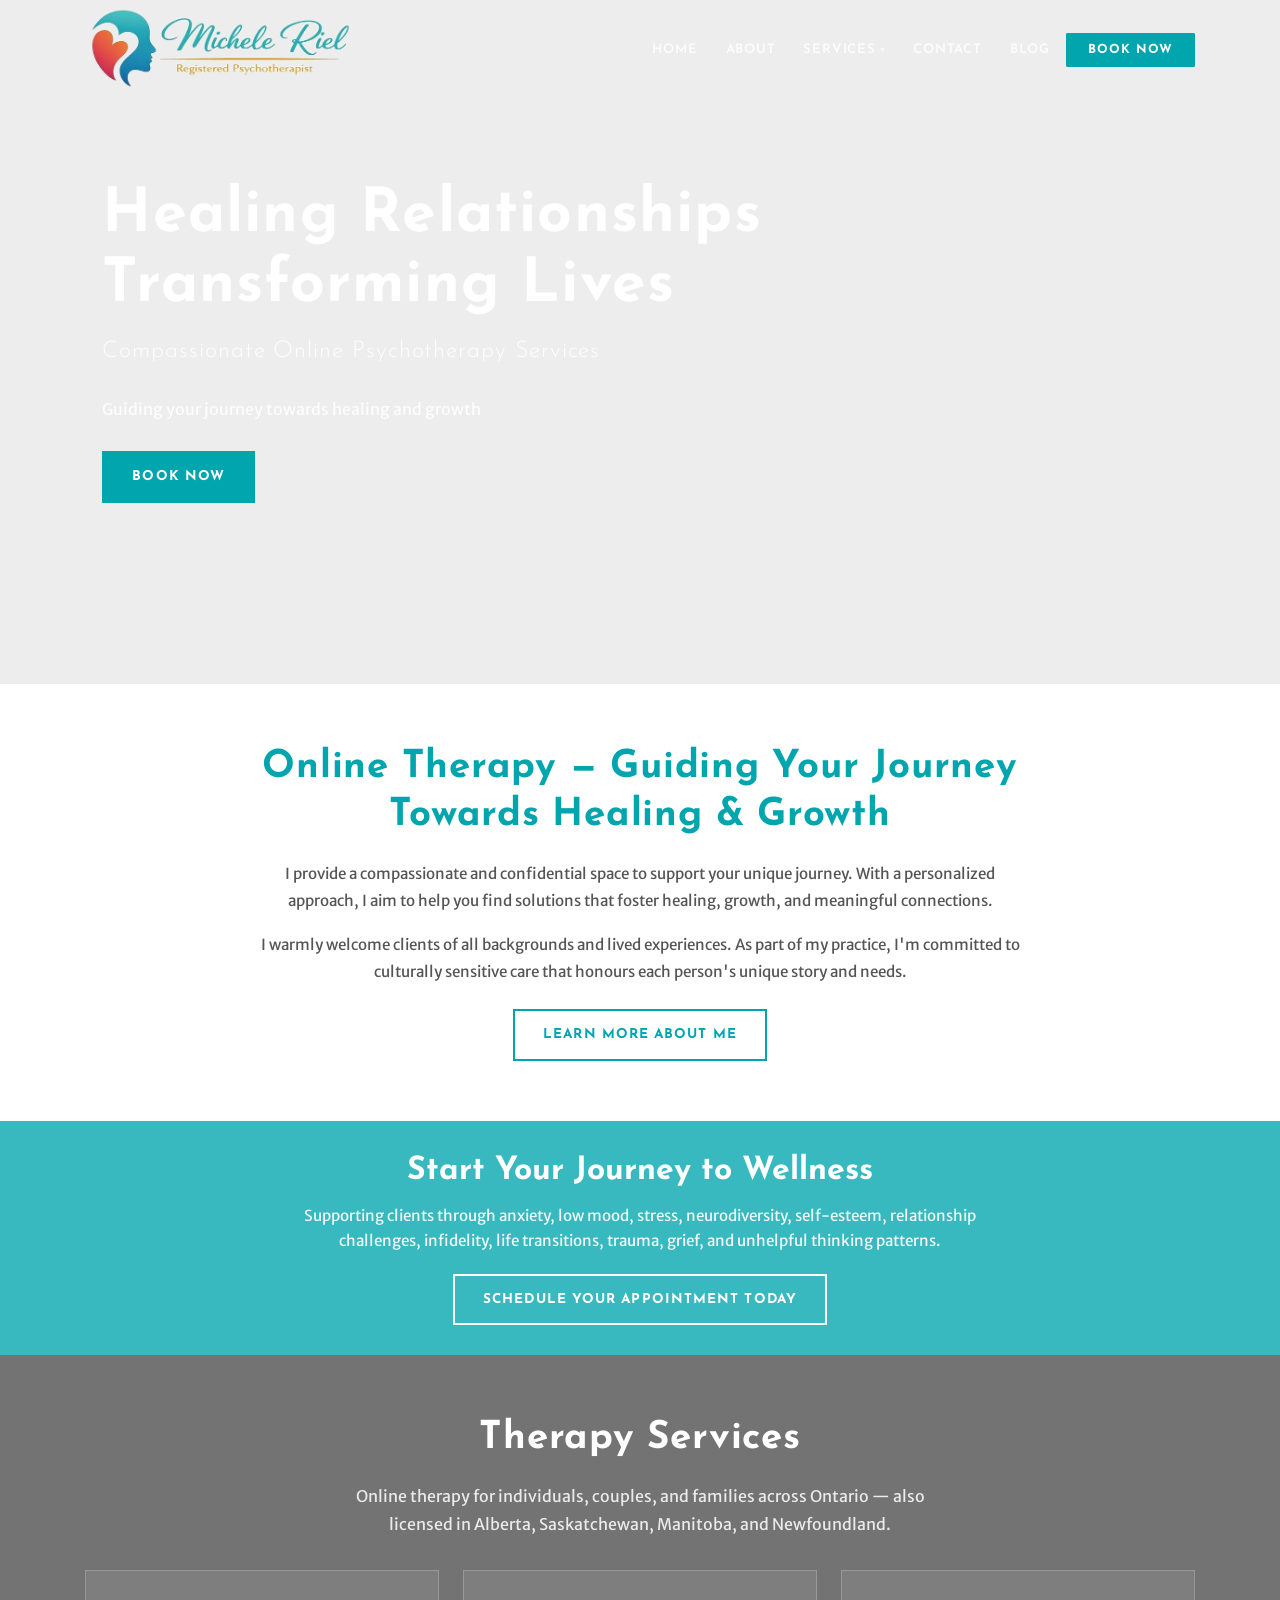
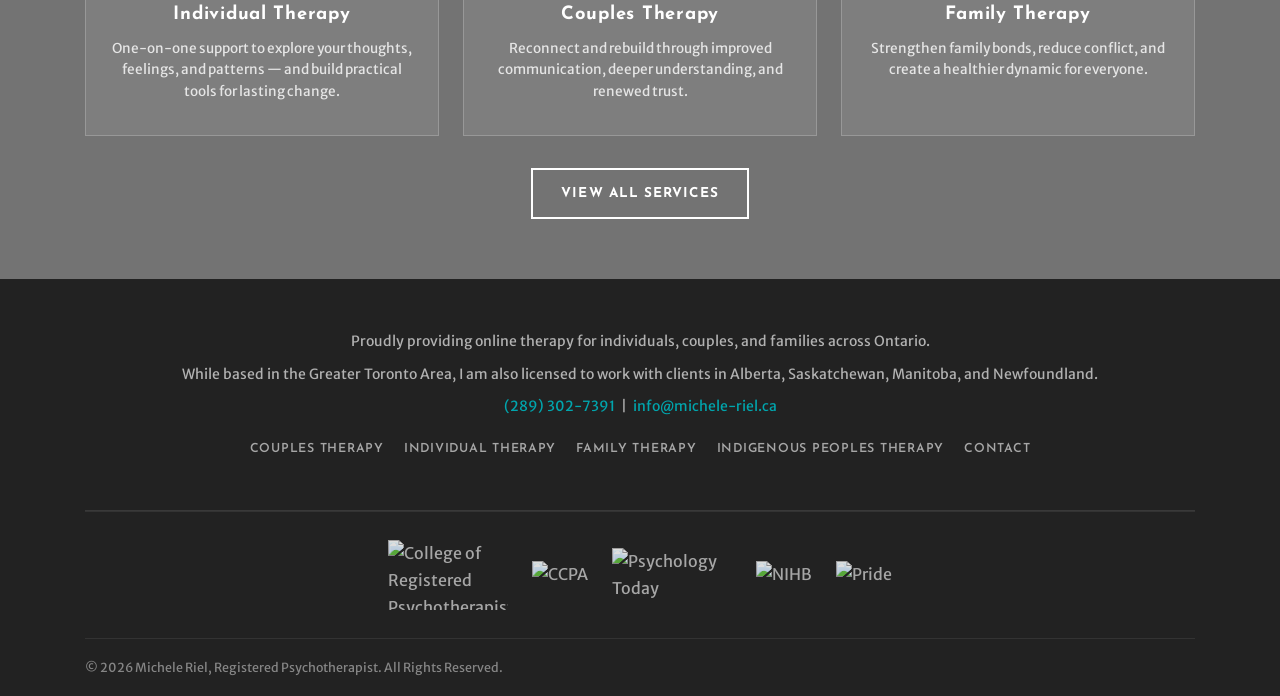
==== commit 90b6435c: "Add MicheleHeadLogo.png as browser tab favicon across all pages https://claude.ai/code/session_015bk" ====
--- a/index.html
+++ b/index.html
@@ -2,6 +2,7 @@
 <html lang="en">
 <head>
   <meta charset="UTF-8">
+  <link rel="icon" type="image/png" href="images/MicheleHeadLogo.png">
   <meta name="viewport" content="width=device-width, initial-scale=1.0">
   <title>Michele Riel | Registered Psychotherapist</title>
   <link rel="stylesheet" href="replica.css">
--- a/replica.css
+++ b/replica.css
@@ -273,6 +273,12 @@
 .hero-home {
   min-height: 76vh;
   background-position: left 20%;
+  justify-content: flex-start;
+  text-align: left;
+}
+.hero-home .page-hero-content {
+  padding-left: clamp(30px, 8vw, 140px);
+  padding-right: 20px;
 }
 .hero-inner {
   min-height: 71vh;
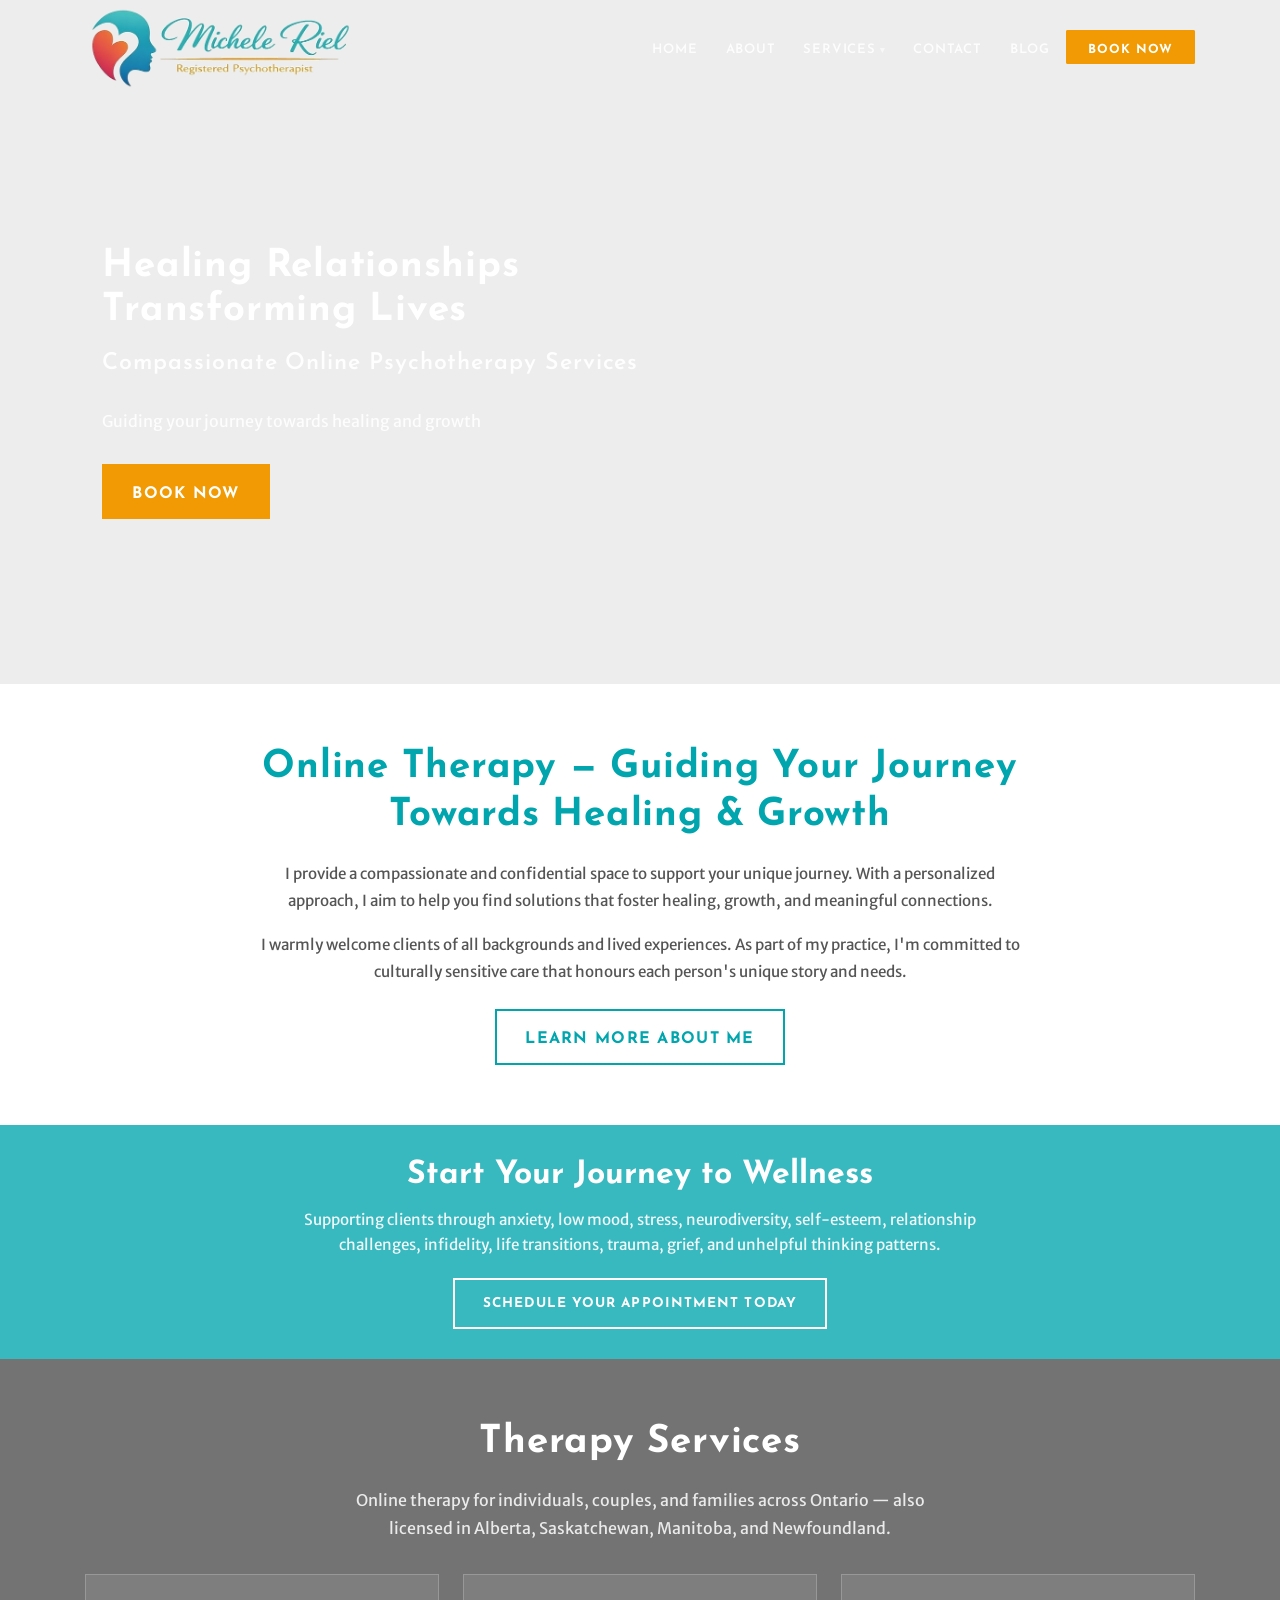
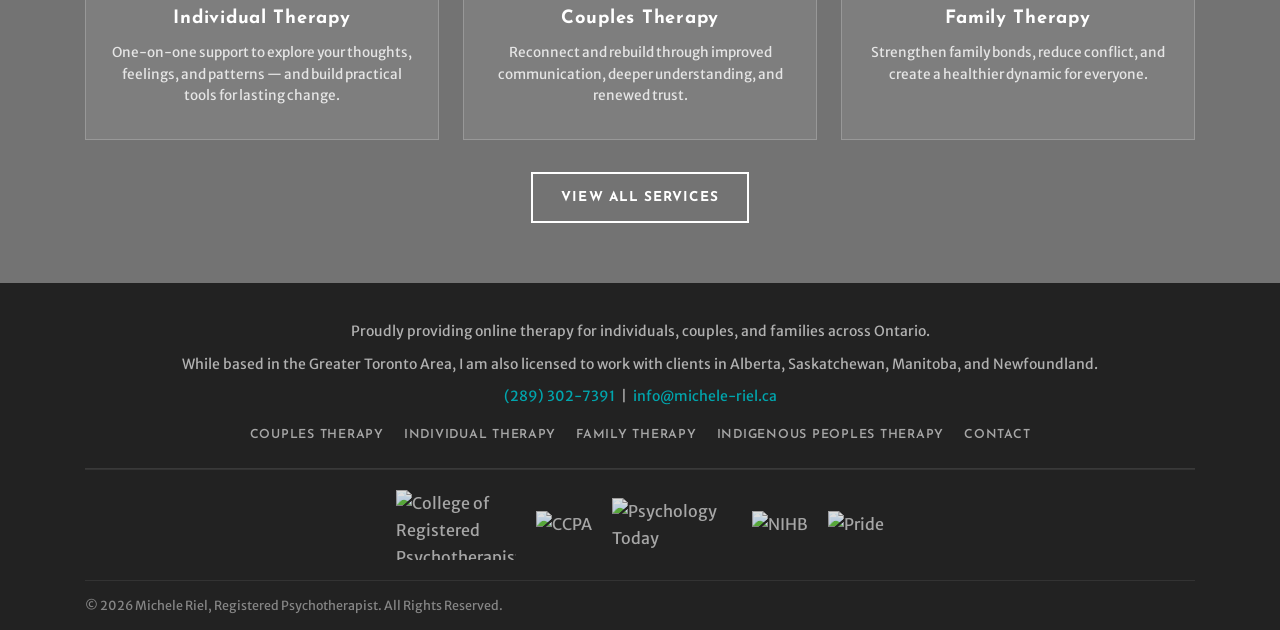
==== commit 47c65dd4: "Add donkey Easter egg on footer copyright click https://claude.ai/code/session_015bkxybTrFKScRPw4mYu" ====
--- a/index.html
+++ b/index.html
@@ -125,7 +125,7 @@
       <img src="images/pride.jpg" alt="Pride">
     </div>
     <div class="footer-bottom">
-      <p>&copy; 2026 Michele Riel, Registered Psychotherapist. All Rights Reserved.</p>
+      <p>&copy; <span id="footer-easter-egg">2026 Michele</span> Riel, Registered Psychotherapist. All Rights Reserved.</p>
     </div>
   </div>
 </footer>
@@ -147,5 +147,6 @@
     links.classList.remove('open'); burger.classList.remove('open'); document.body.style.overflow = '';
   }));
 </script>
+<script src="easter-egg.js"></script>
 </body>
 </html>
--- a/replica.css
+++ b/replica.css
@@ -57,13 +57,16 @@
   border-radius: 0;
 }
 .btn-primary {
-  background-color: #01a5ad;
-  color: #ffffff;
-  border-color: #01a5ad;
+  background-color: #f19a03;
+  color: #ffffff;
+  border-color: #f19a03;
+  padding-top: 15px;
+  padding-bottom: 9px;
+  font-size: 1rem;
 }
 .btn-primary:hover {
-  background-color: #018a91;
-  border-color: #018a91;
+  background-color: #d98902;
+  border-color: #d98902;
   color: #ffffff;
 }
 .btn-outline-white {
@@ -79,6 +82,9 @@
   background: transparent;
   color: #01a5ad;
   border-color: #01a5ad;
+  padding-top: 15px;
+  padding-bottom: 9px;
+  font-size: 1rem;
 }
 .btn-outline-primary:hover {
   background: #01a5ad;
@@ -187,21 +193,23 @@
 
 /* Book Now CTA */
 .nav-cta {
-  background: #01a5ad;
+  background: #f19a03;
   color: #ffffff !important;
-  padding: 9px 20px;
+  padding-top: 12px;
+  padding-bottom: 6px;
+  padding-left: 20px;
+  padding-right: 20px;
   font-family: 'Josefin Sans', Arial, sans-serif;
   font-size: 0.78rem;
   font-weight: 700;
   letter-spacing: 0.08em;
   text-transform: uppercase;
-  border: 2px solid #01a5ad;
+  border: 2px solid #f19a03;
   transition: all 0.25s;
 }
 .nav-cta:hover {
-  background: #018a91 !important;
-  border-color: #018a91;
-  background: transparent;
+  background: #d98902 !important;
+  border-color: #d98902;
 }
 
 /* Mobile hamburger */
@@ -255,7 +263,7 @@
 }
 .hero-h1 {
   font-family: 'Josefin Sans', Arial, sans-serif;
-  font-size: clamp(2rem, 5vw, 3.8rem);
+  font-size: clamp(1.4rem, 3.2vw, 2.4rem);
   font-weight: 700;
   color: #ffffff;
   margin-bottom: 16px;
@@ -265,7 +273,7 @@
 .hero-h2 {
   font-family: 'Josefin Sans', Arial, sans-serif;
   font-size: clamp(1rem, 2.5vw, 1.45rem);
-  font-weight: 300;
+  font-weight: 600;
   color: rgba(255,255,255,0.92);
   margin-bottom: 30px;
   letter-spacing: 0.04em;
@@ -279,6 +287,7 @@
 .hero-home .page-hero-content {
   padding-left: clamp(30px, 8vw, 140px);
   padding-right: 20px;
+  margin-top: 80px;
 }
 .hero-inner {
   min-height: 71vh;
@@ -535,6 +544,60 @@
   color: #555555;
   padding: 4px 0;
   border-bottom: 1px solid #eeeeee;
+}
+
+.about-credentials-grid {
+  display: grid;
+  grid-template-columns: 1.3fr 1fr;
+  gap: 60px;
+  align-items: start;
+}
+.about-cred-heading {
+  font-family: 'Josefin Sans', Arial, sans-serif;
+  font-size: 1rem;
+  color: #01a5ad;
+  letter-spacing: 0.05em;
+  text-transform: uppercase;
+  margin-bottom: 20px;
+}
+.approaches-tags {
+  display: grid;
+  grid-template-columns: 1fr 1fr;
+  gap: 10px;
+  list-style: none;
+  padding: 0;
+  margin: 0;
+}
+.approaches-tags li {
+  background: #ffffff;
+  border: 1px solid #e4e4e4;
+  border-left: 3px solid #f19a03;
+  padding: 9px 14px;
+  font-size: 0.85rem;
+  color: #444444;
+  line-height: 1.35;
+}
+.memberships-clean {
+  list-style: none;
+  padding: 0;
+  margin: 0;
+}
+.memberships-clean li {
+  display: flex;
+  align-items: flex-start;
+  gap: 12px;
+  padding: 13px 0;
+  border-bottom: 1px solid #e0e0e0;
+  font-size: 0.92rem;
+  color: #444444;
+  line-height: 1.4;
+}
+.memberships-clean li::before {
+  content: '✓';
+  color: #f19a03;
+  font-weight: 700;
+  flex-shrink: 0;
+  margin-top: 1px;
 }
 
 /* ===== CONTACT PAGE ===== */
@@ -793,11 +856,11 @@
 .site-footer {
   background: #222222;
   color: rgba(255,255,255,0.7);
-  padding: 50px 0 0;
+  padding: 36px 0 0;
 }
 .footer-text {
   text-align: center;
-  padding-bottom: 30px;
+  padding-bottom: 12px;
   border-bottom: 1px solid rgba(255,255,255,0.1);
 }
 .footer-text p {
@@ -811,7 +874,7 @@
   justify-content: center;
   flex-wrap: wrap;
   gap: 8px 20px;
-  margin: 20px 0;
+  margin: 16px 0 10px;
 }
 .footer-links a {
   font-family: 'Josefin Sans', Arial, sans-serif;
@@ -828,8 +891,8 @@
   justify-content: center;
   align-items: center;
   flex-wrap: wrap;
-  gap: 24px;
-  padding: 28px 0;
+  gap: 20px;
+  padding: 20px 0;
   border-top: 1px solid rgba(255,255,255,0.08);
 }
 .footer-logos img {
@@ -843,7 +906,7 @@
 .footer-logos img:hover { opacity: 1; }
 .footer-bottom {
   border-top: 1px solid rgba(255,255,255,0.08);
-  padding: 18px 0;
+  padding: 14px 0;
   display: flex;
   align-items: center;
   justify-content: space-between;
@@ -861,6 +924,28 @@
 .footer-bottom a:hover { color: rgba(255,255,255,0.7); }
 .footer-jane { display: flex; align-items: center; gap: 8px; }
 .footer-jane img { max-width: 100px; opacity: 0.6; }
+#footer-easter-egg { cursor: default; user-select: none; }
+#donkey-runner {
+  position: fixed;
+  bottom: 34px;
+  left: 0;
+  font-size: 64px;
+  line-height: 1;
+  z-index: 9999;
+  pointer-events: none;
+  animation: donkey-gallop 2.4s linear forwards;
+}
+@keyframes donkey-gallop {
+  0%   { transform: translateX(-100px) scaleX(-1); }
+  12%  { transform: translateX(calc(8.33vw))  scaleX(-1) translateY(-4px); }
+  25%  { transform: translateX(calc(25vw))    scaleX(-1) translateY(0px); }
+  37%  { transform: translateX(calc(37.5vw))  scaleX(-1) translateY(-5px); }
+  50%  { transform: translateX(calc(50vw))    scaleX(-1) translateY(0px); }
+  62%  { transform: translateX(calc(62.5vw))  scaleX(-1) translateY(-4px); }
+  75%  { transform: translateX(calc(75vw))    scaleX(-1) translateY(0px); }
+  87%  { transform: translateX(calc(87.5vw))  scaleX(-1) translateY(-5px); }
+  100% { transform: translateX(calc(100vw + 100px)) scaleX(-1) translateY(0px); }
+}
 
 /* ===== UTILITY ===== */
 .text-center { text-align: center; }
@@ -876,6 +961,8 @@
   .col-md-6  { width: 100%; }
   .col-md-8  { width: 100%; }
   .about-bio-section { grid-template-columns: 1fr; gap: 30px; }
+  .about-credentials-grid { grid-template-columns: 1fr; gap: 36px; }
+  .approaches-tags { grid-template-columns: 1fr; }
   .home-services-grid { grid-template-columns: 1fr 1fr; }
   .contact-grid { grid-template-columns: 1fr; }
 }
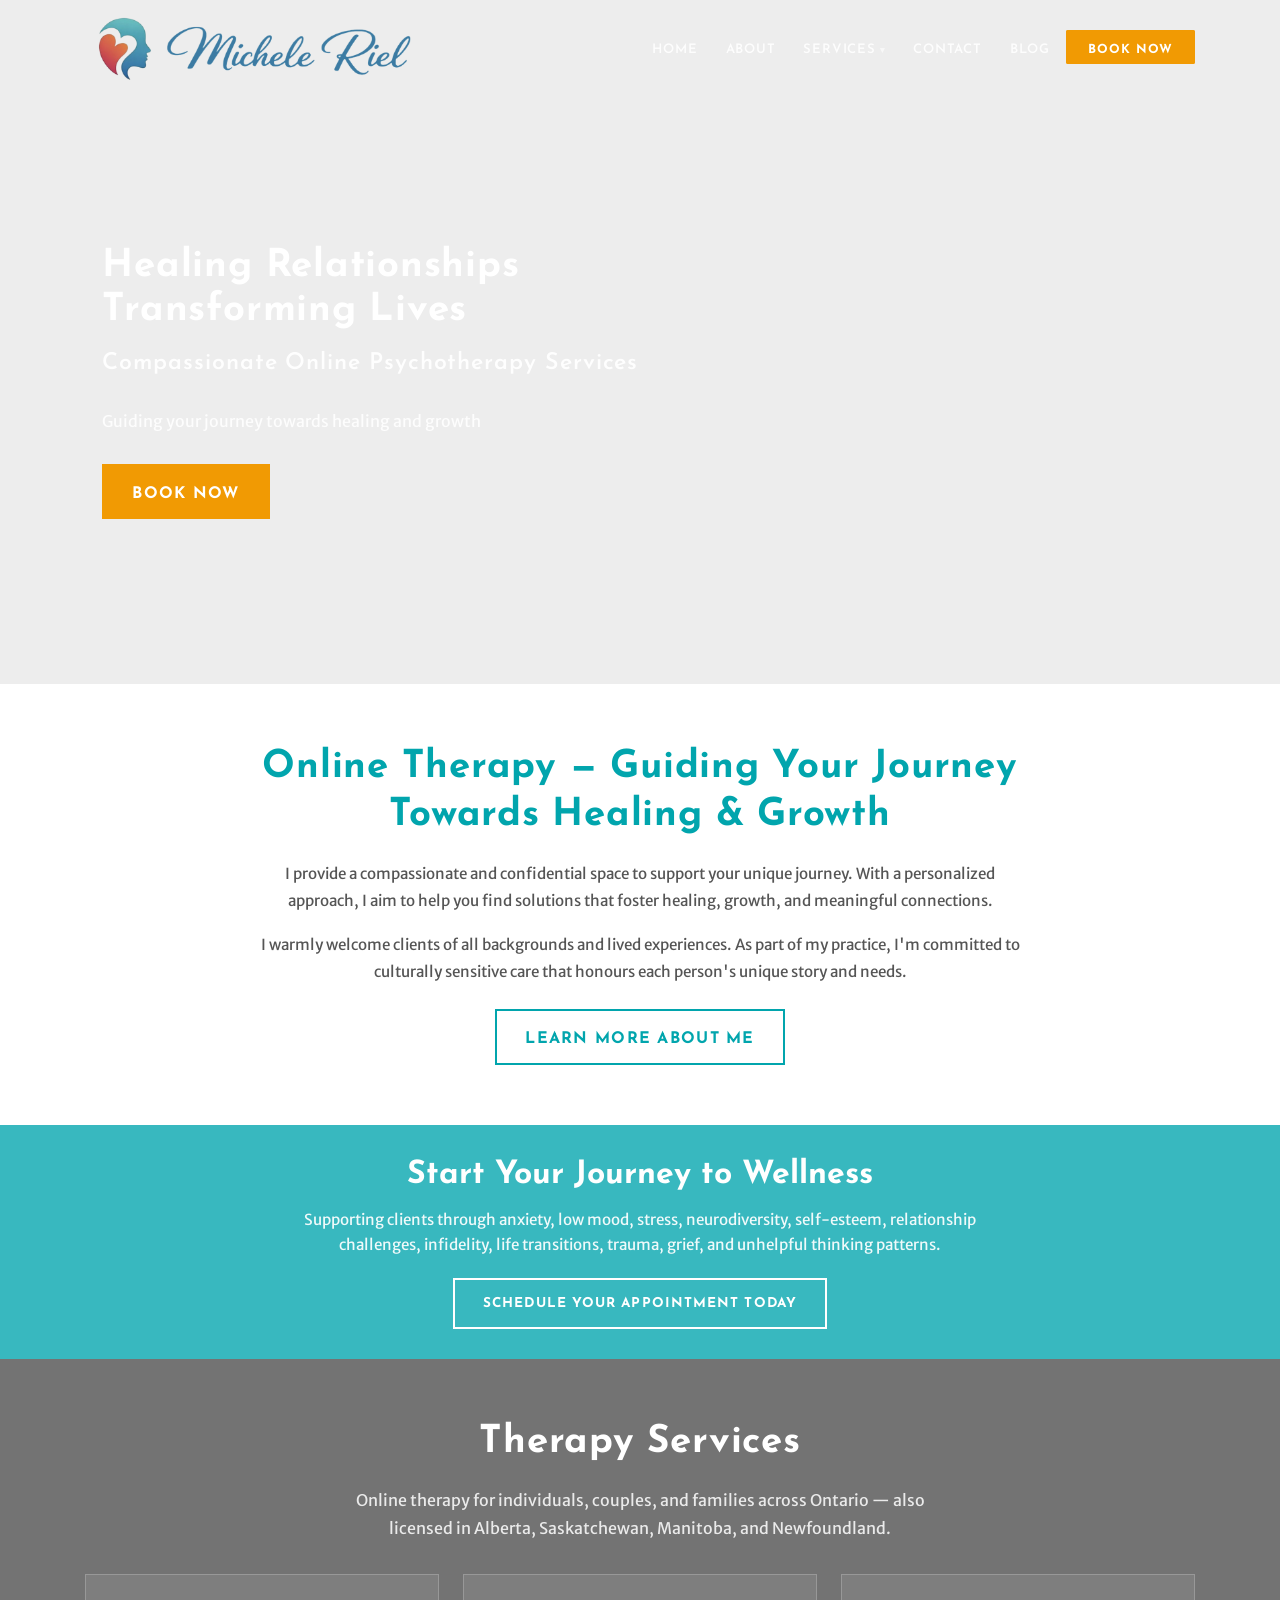
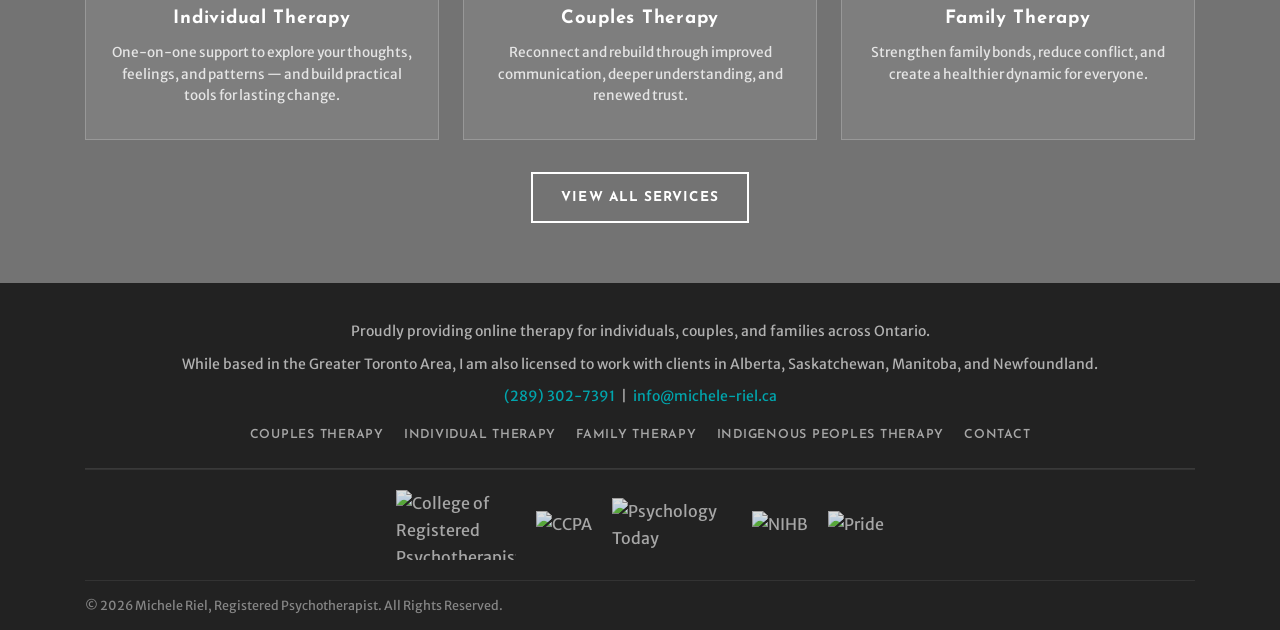
==== commit 62bea62b: "Update navbar logo to Michele_Riel_Font&Logo.png on all pages https://claude.ai/code/session_015bkxy" ====
--- a/index.html
+++ b/index.html
@@ -2,7 +2,7 @@
 <html lang="en">
 <head>
   <meta charset="UTF-8">
-  <link rel="icon" type="image/png" href="images/MicheleHeadLogo.png">
+  <link rel="icon" type="image/png" href="images/Michele_Riel-Logo.png">
   <meta name="viewport" content="width=device-width, initial-scale=1.0">
   <title>Michele Riel | Registered Psychotherapist</title>
   <link rel="stylesheet" href="replica.css">
@@ -14,7 +14,7 @@
 <nav class="main-nav nav-transparent" id="mainNav">
   <div class="nav-inner">
     <a href="index.html" class="nav-brand">
-      <img src="images/michelelogo.png" alt="Michele Riel" class="nav-brand-logo">
+      <img src="images/Michele_Riel_Font&amp;Logo.png" alt="Michele Riel" class="nav-brand-logo">
     </a>
     <button class="nav-hamburger" id="navHamburger" aria-label="Menu">
       <span></span><span></span><span></span>
--- a/replica.css
+++ b/replica.css
@@ -325,6 +325,8 @@
 
 /* White background */
 .bg-white { background: #ffffff; }
+/* Soft warm off-white (services pages) */
+.bg-soft { background: #f2ece0; }
 /* Light background */
 .bg-light { background: #f5f5f5; }
 /* Primary (teal) */
